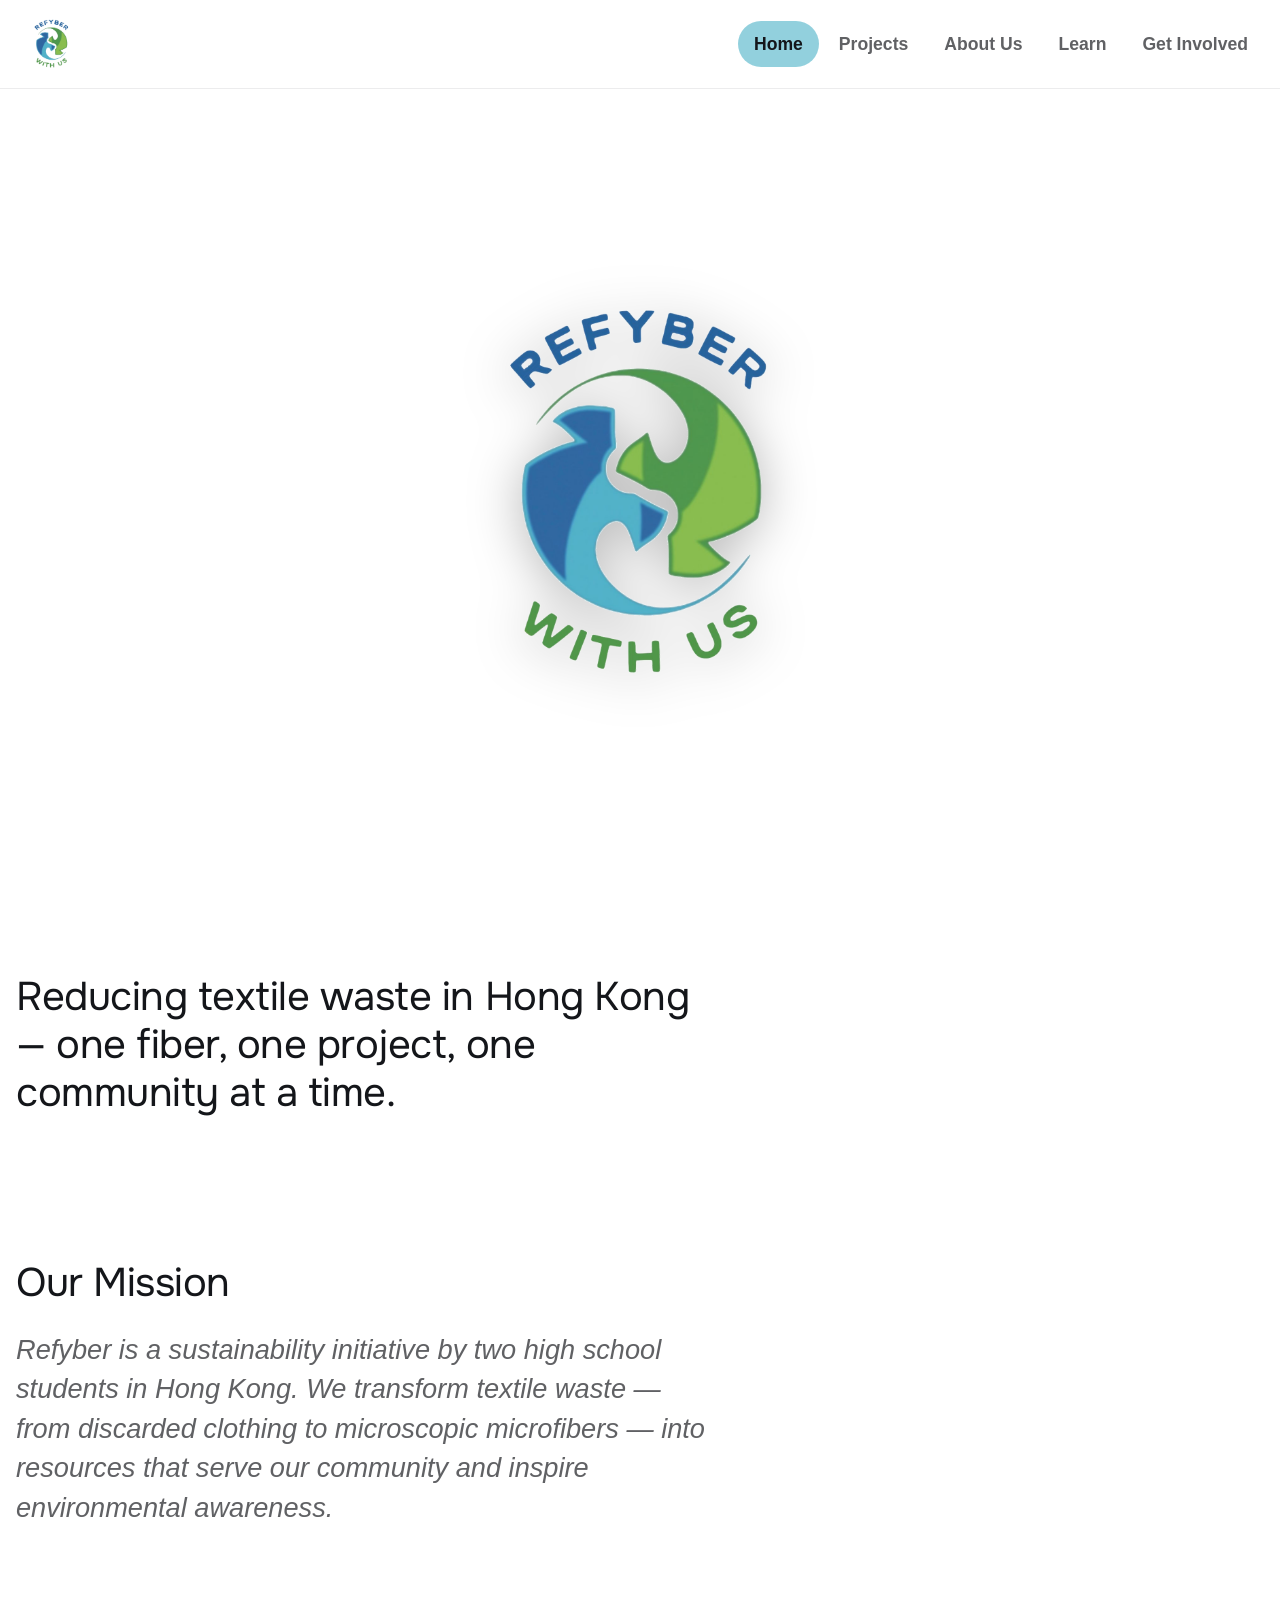
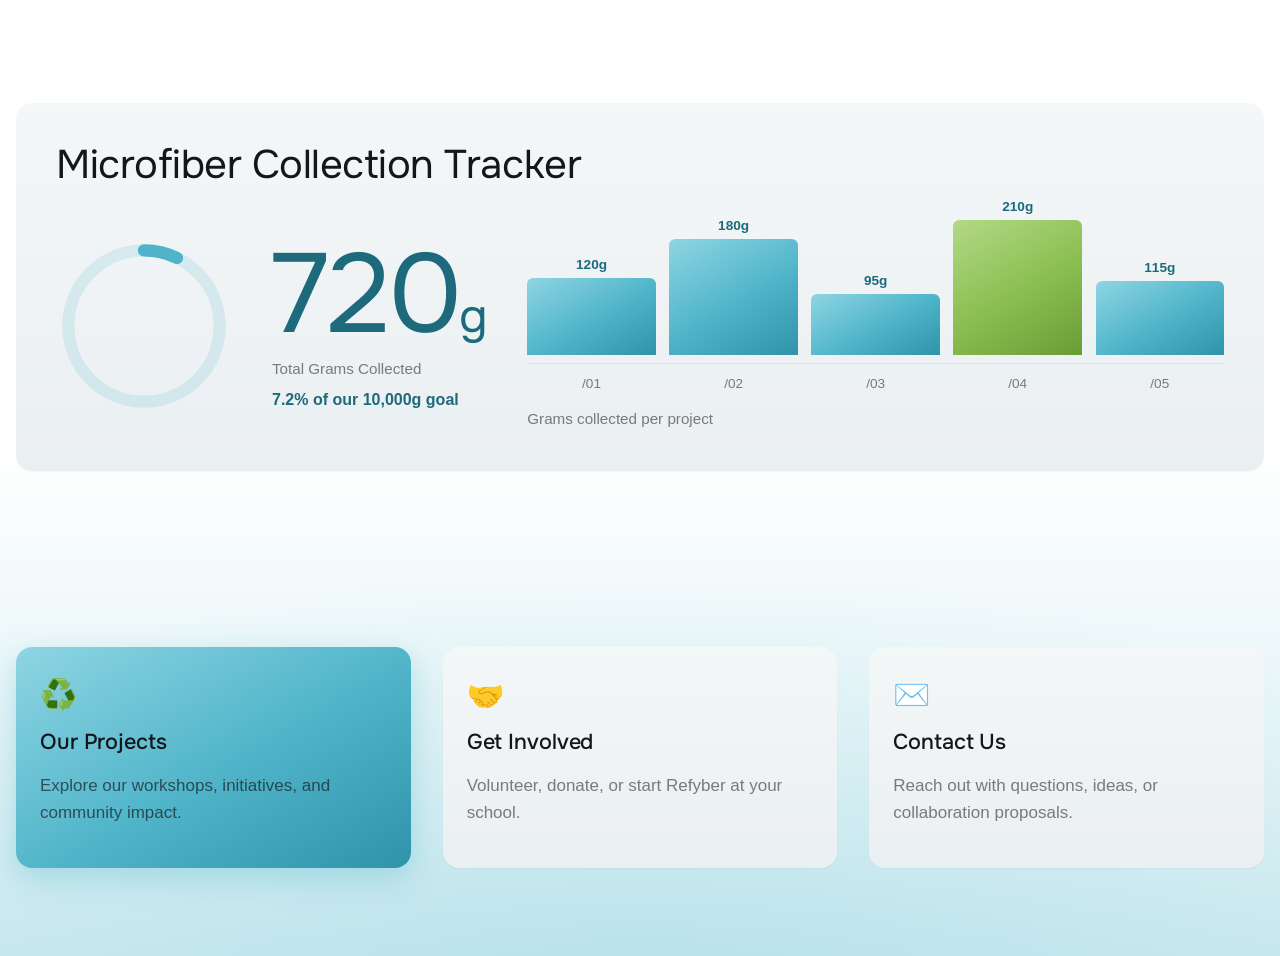
==== index.html @ d23da32f "Add files via upload" ====
<!doctype html>
<html lang="en">
  <head>
    <meta charset="utf-8" />
    <meta name="viewport" content="width=device-width, initial-scale=1" />
    <title>Refyber — One Textile at a Time</title>
    <meta name="description" content="A sustainability initiative by students in Hong Kong focused on textile waste reduction." />
    <link rel="preconnect" href="https://fonts.googleapis.com" />
    <link rel="preconnect" href="https://fonts.gstatic.com" crossorigin />
    <link href="https://fonts.googleapis.com/css2?family=Onest:wght@400;500;600;700&display=swap" rel="stylesheet" />
    <link rel="stylesheet" href="./styles.css" />
  </head>
  <body class="page-home">
    <div class="site">
      <nav class="nav" aria-label="Main navigation">
        <div class="nav-inner">
          <a href="./index.html"><img class="logo" src="./refyber-logo.png" alt="Refyber" /></a>
          <div class="nav-links">
            <a class="nav-link active" href="./index.html">Home</a>
            <a class="nav-link" href="./projects.html">Projects</a>
            <a class="nav-link" href="./about.html">About Us</a>
            <a class="nav-link" href="./learn.html">Learn</a>
            <a class="nav-link" href="./get-involved.html">Get Involved</a>
          </div>
          <button class="menu-button" type="button" aria-label="Toggle menu" aria-expanded="false">
            <svg width="24" height="24" fill="none" stroke="currentColor" viewBox="0 0 24 24"><path stroke-linecap="round" stroke-linejoin="round" stroke-width="2" d="M4 6h16M4 12h16M4 18h16" /></svg>
          </button>
        </div>
        <div class="mobile-links">
          <a class="nav-link active" href="./index.html">Home</a>
          <a class="nav-link" href="./projects.html">Projects</a>
          <a class="nav-link" href="./about.html">About Us</a>
          <a class="nav-link" href="./learn.html">Learn</a>
          <a class="nav-link" href="./get-involved.html">Get Involved</a>
        </div>
      </nav>

      <main>
        <section class="hero-liquid" aria-label="Refyber With Us">
          <video class="hero-video" muted playsinline preload="auto">
            <source src="./hero-video.mp4" type="video/mp4" />
          </video>
          <img class="hero-logo" src="./refyber-logo.png" alt="Refyber With Us" />
        </section>
        <section class="home-copy">
          <div class="container text-left">
            <p>Reducing textile waste in Hong Kong — one fiber, one project, one community at a time.</p>
          </div>
        </section>
        <section class="section">
          <div class="container text-left">
            <h2>Our Mission</h2>
            <p class="lede">Refyber is a sustainability initiative by two high school students in Hong Kong. We transform textile waste — from discarded clothing to microscopic microfibers — into resources that serve our community and inspire environmental awareness.</p>
          </div>
        </section>
        <section class="section">
          <div class="container">
            <div class="tracker panel">
              <h2>Microfiber Collection Tracker</h2>
              <div class="tracker-viz">
                <svg class="tracker-ring" viewBox="0 0 200 200" role="img" aria-label="720 grams of 10,000 gram goal collected">
                  <circle class="ring-track" cx="100" cy="100" r="86" />
                  <circle class="ring-fill" cx="100" cy="100" r="86" />
                </svg>
                <div class="tracker-figure">
                  <strong>720<span class="unit">g</span></strong>
                  <span class="muted small">Total Grams Collected</span>
                  <span class="tracker-goal">7.2% of our 10,000g goal</span>
                </div>
                <div class="tracker-chart" role="img" aria-label="Grams collected per project: 120, 180, 95, 210, 115">
                  <div class="chart-bars">
                    <span class="bar" style="--v:57%"><em>120g</em></span>
                    <span class="bar" style="--v:86%"><em>180g</em></span>
                    <span class="bar" style="--v:45%"><em>95g</em></span>
                    <span class="bar bar-alt" style="--v:100%"><em>210g</em></span>
                    <span class="bar" style="--v:55%"><em>115g</em></span>
                  </div>
                  <div class="chart-axis"><span>/01</span><span>/02</span><span>/03</span><span>/04</span><span>/05</span></div>
                  <span class="chart-caption muted small">Grams collected per project</span>
                </div>
              </div>
            </div>
          </div>
        </section>
        <section class="section">
          <div class="container grid three">
            <a class="card card-link accent-fill" href="./projects.html"><span class="card-icon">♻️</span><h3>Our Projects</h3><p class="muted">Explore our workshops, initiatives, and community impact.</p></a>
            <a class="card card-link" href="./get-involved.html"><span class="card-icon">🤝</span><h3>Get Involved</h3><p class="muted">Volunteer, donate, or start Refyber at your school.</p></a>
            <a class="card card-link" href="./get-involved.html#contact"><span class="card-icon">✉️</span><h3>Contact Us</h3><p class="muted">Reach out with questions, ideas, or collaboration proposals.</p></a>
          </div>
        </section>
      </main>
    </div>
    <script src="./site.js"></script>
  </body>
</html>
---- styles.css ----
:root {
  --font-body: Helvetica, Arial, sans-serif;
  --font-heading: "Onest", Helvetica, Arial, sans-serif;
  /* Neutral ink */
  --ink: #14161a;
  --ink-soft: rgba(20, 22, 26, 0.68);
  --ink-mute: rgba(20, 22, 26, 0.54);

  --surface: #ffffff;
  --page-1: #ffffff;
  --page-2: #f7f8f6;
  --line: rgba(20, 22, 26, 0.08);

  /* Teal accent (#4FB4C9) — used as a FILL with dark text */
  --accent: #4fb4c9;
  --accent-strong: #3aa3ba;
  --accent-soft: rgba(79, 180, 201, 0.16);
  --accent-ink: #1c6a7c; /* readable teal for text on light */
  --accent-rgb: 79, 180, 201;

  /* Secondary logo green (#89BD4F) — used sparingly, never as the main tone */
  --accent-2: #89bd4f;
  --accent-2-soft: rgba(137, 189, 79, 0.14);
  --accent-2-ink: #4c6f24;

  --graphite: #23262f;
  --graphite-2: #101216;

  /* Gradients — all extending from #4FB4C9 */
  --grad-page: linear-gradient(180deg, #ffffff 0%, #f6f9fa 100%);
  --grad-metal: linear-gradient(180deg, #f4f7f8 0%, #eaeff1 100%);
  --grad-accent: linear-gradient(150deg, #8ed5e3 0%, #4fb4c9 55%, #2f93aa 100%);
  --grad-accent-2: linear-gradient(150deg, #b3d986 0%, #89bd4f 55%, #6a9c36 100%);
  --grad-dark: linear-gradient(168deg, #16171a 0%, #0d0e10 100%);

  --shadow-sm: 0 1px 2px rgba(20, 22, 26, 0.04);
  --shadow-md: 0 14px 34px rgba(20, 22, 26, 0.1);
}

* {
  box-sizing: border-box;
}

html {
  scroll-behavior: smooth;
}

body {
  position: relative;
  margin: 0;
  min-height: 100vh;
  color: var(--ink);
  background: var(--grad-page);
  background-attachment: fixed;
  font-family: var(--font-body);
  font-size: 1.0625rem;
  font-weight: 500;
  line-height: 1.6;
  -webkit-font-smoothing: antialiased;
}

/* Soft lime glow — sits behind everything, never grabs focus */
body::before {
  content: "";
  position: fixed;
  inset: 0;
  z-index: -1;
  pointer-events: none;
  background:
    radial-gradient(56rem 40rem at 50% 120%, rgba(79, 180, 201, 0.14), transparent 64%);
}

/* One continuous lime wash behind the homepage. It spans the whole document
   (scrolls with the page): the hero stays white, the green fades in from the
   Our Mission area and deepens toward the bottom — a single unified field */
body.page-home {
  position: relative;
}

body.page-home::before {
  position: absolute;
  background:
    radial-gradient(110% 24% at 50% 102%, rgba(126, 205, 220, 0.3), transparent 72%),
    linear-gradient(180deg,
      rgba(79, 180, 201, 0) 0%,
      rgba(79, 180, 201, 0) 80%,
      rgba(79, 180, 201, 0.1) 88%,
      rgba(79, 180, 201, 0.19) 95%,
      rgba(79, 180, 201, 0.27) 100%);
}

a {
  color: inherit;
  text-decoration: none;
}

img,
svg {
  display: block;
  max-width: 100%;
}

button,
input,
textarea {
  font: inherit;
}

.site {
  min-height: 100vh;
  display: flex;
  flex-direction: column;
}

.nav {
  position: sticky;
  top: 0;
  z-index: 10;
  background: rgba(255, 255, 255, 0.72);
  border-bottom: 1px solid var(--line);
  backdrop-filter: saturate(140%) blur(12px);
}

.nav-inner,
.container,
.footer-inner {
  width: min(100% - 2rem, 80rem);
  margin: 0 auto;
}

.nav-inner {
  height: 5.5rem;
  display: flex;
  align-items: center;
  justify-content: space-between;
}

.logo {
  width: 310px;
  height: 84px;
  object-fit: contain;
  object-position: left center;
}

.nav-links {
  display: none;
  align-items: center;
  gap: 0.25rem;
}

.nav-link {
  display: block;
  padding: 0.55rem 1rem;
  border-radius: 999px;
  color: var(--ink-soft);
  font-size: 1.1rem;
  font-weight: 600;
  transition: color 160ms ease, background-color 160ms ease;
}

.nav-link:hover,
.nav-link.active {
  color: var(--ink);
  background: rgba(79, 180, 201, 0.62);
}

.menu-button {
  width: 2.5rem;
  height: 2.5rem;
  display: grid;
  place-items: center;
  border: 0;
  border-radius: 0.5rem;
  color: var(--ink-soft);
  background: transparent;
  cursor: pointer;
}

.mobile-links {
  display: none;
  padding: 0 1rem 1rem;
}

.mobile-links.open {
  display: grid;
  gap: 0.25rem;
}

main {
  flex: 1;
}

/* White hero: the logo sits centred and stays visible while the video plays */
.hero-liquid {
  position: relative;
  display: grid;
  place-items: center;
  min-height: calc(100vh - 5.5rem);
  padding: 4rem 1.5rem;
  background: var(--surface);
  overflow: hidden;
}

/* Drone video overlay — fades in on hover, covers the wordmark while playing */
.hero-video {
  position: absolute;
  inset: 0;
  width: 100%;
  height: 100%;
  object-fit: cover;
  opacity: 0;
  transition: opacity 2.5s ease;
  pointer-events: none;
  z-index: 2;
}

.hero-video.show {
  opacity: 1;
}

.hero-logo {
  position: relative;
  z-index: 3; /* above the video, so it stays visible during playback */
  width: min(72vw, 34rem);
  height: auto;
  object-fit: contain;
  filter: drop-shadow(0 6px 26px rgba(0, 0, 0, 0.28));
}

.home-copy {
  margin-top: 0;
  padding: 4.5rem 0 3.5rem;
  text-align: left;
}

/* Alignment utilities (keep constrained paragraphs flush to the chosen edge) */
.text-left {
  text-align: left;
}

.text-right {
  text-align: right;
}

.text-left > .lede,
.text-left > p {
  margin-left: 0 !important;
  margin-right: auto !important;
}

.text-right > .lede,
.text-right > p {
  margin-left: auto !important;
  margin-right: 0 !important;
}

.tracker.text-right {
  margin-left: auto;
  margin-right: 0;
}

.home-copy p,
.lede {
  width: min(100%, 44rem);
  margin: 0 auto;
  color: var(--ink-soft);
  font-family: var(--font-body);
  font-style: italic;
  font-size: clamp(1.35rem, 2.9vw, 1.7rem);
  line-height: 1.45;
  letter-spacing: 0;
}

.home-copy p {
  margin-bottom: 0;
  font-family: var(--font-heading);
  font-style: normal;
  color: var(--ink);
  font-size: clamp(1.75rem, 3.8vw, 2.5rem);
  font-weight: 400;
  letter-spacing: -0.012em;
  line-height: 1.2;
}

.page-hero {
  padding: 6rem 0 2rem;
  text-align: center;
}

/* Tighten the gap between a page hero and the first content section */
.page-hero + .section {
  padding-top: 2.5rem;
}

.eyebrow {
  display: inline-block;
  margin: 0 0 1.25rem;
  padding: 0.45rem 1.1rem;
  border-radius: 999px;
  color: var(--ink);
  background: var(--grad-accent);
  box-shadow: 0 2px 14px rgba(79, 180, 201, 0.45);
  font-size: 0.8rem;
  font-weight: 700;
  letter-spacing: 0.12em;
  text-transform: uppercase;
}

h1,
h2,
h3 {
  margin: 0;
  font-family: var(--font-heading);
  line-height: 1.1;
  letter-spacing: -0.015em;
}

h1 {
  margin-bottom: 1.25rem;
  color: var(--ink);
  font-size: clamp(3rem, 9.5vw, 6.5rem);
  font-weight: 400;
  letter-spacing: -0.02em;
  line-height: 1.02;
}

h2 {
  margin-bottom: 1.5rem;
  color: var(--ink);
  font-size: clamp(1.75rem, 3.8vw, 2.5rem);
  font-weight: 400;
  letter-spacing: -0.012em;
  line-height: 1.12;
}

h3 {
  margin-bottom: 0.75rem;
  font-size: 1.35rem;
  font-weight: 500;
  letter-spacing: -0.005em;
}

.section {
  padding: 5.5rem 0;
}

.section.narrow .container {
  width: min(100% - 2rem, 56rem);
}

.center {
  text-align: center;
}

.body-copy {
  color: var(--ink-soft);
  font-size: 1.2rem;
  line-height: 1.7;
}

.body-copy p {
  margin: 0 0 1rem;
}

.quote {
  margin: 2rem 0 0;
  padding: 1.5rem 1.75rem;
  border-left: 4px solid var(--accent-strong);
  border-radius: 0 0.75rem 0.75rem 0;
  color: var(--ink);
  background: var(--accent-soft);
  font-family: var(--font-heading);
  font-size: clamp(1.35rem, 2.6vw, 1.75rem);
  font-weight: 500;
  letter-spacing: -0.02em;
  line-height: 1.25;
  text-align: center;
}

.grid {
  display: grid;
  gap: 2rem;
}

/* Panel that takes its own row inside a multi-column grid, centered at one-column width */
.grid .full {
  grid-column: 1 / -1;
}

@media (min-width: 768px) {
  .grid .full {
    width: 100%;
    max-width: calc(50% - 0.75rem);
    margin-inline: auto;
  }
}

.grid.two,
.grid.three {
  grid-template-columns: 1fr;
}

.card,
.panel {
  padding: 1.5rem;
  border-radius: 1rem;
  background: var(--grad-metal);
  box-shadow: var(--shadow-sm);
}

.card-link {
  display: block;
  transition: transform 220ms ease, box-shadow 220ms ease, border-color 220ms ease;
}

.card-link:hover {
  transform: translateY(-0.3rem);
  box-shadow: var(--shadow-md);
}

/* Full lime highlight block (reference language) — one card per group */
.card.accent-fill,
.panel.accent-fill {
  background: var(--grad-accent);
  box-shadow: 0 10px 30px rgba(79, 180, 201, 0.35);
}

.accent-fill .muted {
  color: rgba(20, 22, 26, 0.66);
}

.card-link.accent-fill:hover {
  box-shadow: 0 16px 36px rgba(79, 180, 201, 0.48);
}

/* Secondary logo green — a small counterpoint to the teal, used on a few cards */
.card.accent-fill-alt,
.panel.accent-fill-alt,
.chip.accent-fill-alt {
  background: var(--grad-accent-2);
  box-shadow: 0 10px 30px rgba(137, 189, 79, 0.32);
}

.accent-fill-alt .muted {
  color: rgba(20, 22, 26, 0.66);
}

.accent-fill-alt .card-cta,
.accent-fill-alt .scatter-num {
  color: var(--ink);
}

.card-link.accent-fill-alt:hover {
  box-shadow: 0 16px 36px rgba(137, 189, 79, 0.45);
}

.accent-fill-alt .button.alt {
  color: var(--surface);
  background: var(--grad-dark);
  box-shadow: 0 6px 18px rgba(16, 18, 22, 0.24);
}

.accent-fill .button.alt {
  color: var(--surface);
  background: var(--grad-dark);
  box-shadow: 0 6px 18px rgba(16, 18, 22, 0.24);
}

.card-icon {
  display: block;
  margin-bottom: 0.75rem;
  font-size: 1.875rem;
}

/* Pill chips for simple lists (e.g. microplastic sources) */
.chips {
  display: flex;
  flex-wrap: wrap;
  gap: 1rem;
  justify-content: center;
  margin-top: 2.5rem;
}

.chip {
  padding: 0.85rem 1.5rem;
  border-radius: 999px;
  background: var(--grad-metal);
  box-shadow: var(--shadow-sm);
  font-size: 1.05rem;
  font-weight: 600;
}

.chip.accent-fill {
  background: var(--grad-accent);
}

/* Scattered project cards — small cards drifting across the canvas */
.scatter {
  display: grid;
  gap: 2rem;
}

.scatter .card {
  width: 100%;
}

.scatter-photo {
  display: block;
  width: 100%;
  aspect-ratio: 3 / 2;
  object-fit: cover;
  border-radius: 0.65rem;
  margin-bottom: 1rem;
}

/* Clickable project cards */
.project-card {
  cursor: pointer;
  transition: transform 220ms ease, box-shadow 220ms ease;
}

.project-card:hover,
.project-card:focus-visible {
  transform: translateY(-0.3rem);
  box-shadow: var(--shadow-md);
  outline: none;
}

.card-cta {
  display: block;
  margin-top: 1rem;
  color: var(--accent-ink);
  font-size: 0.85rem;
  font-weight: 600;
}

.accent-fill .card-cta {
  color: var(--ink);
}

.project-remove {
  display: inline-block;
  margin-top: 0.75rem;
  padding: 0;
  border: 0;
  background: transparent;
  color: var(--ink-mute);
  font-size: 0.85rem;
  cursor: pointer;
}

.project-remove:hover {
  color: var(--accent-ink);
  text-decoration: underline;
}

/* Reflection modal */
.modal {
  position: fixed;
  inset: 0;
  z-index: 50;
  display: grid;
  place-items: center;
  padding: 1.5rem;
}

.modal[hidden] {
  display: none;
}

.modal-backdrop {
  position: absolute;
  inset: 0;
  background: rgba(12, 20, 24, 0.55);
  backdrop-filter: blur(3px);
}

.modal-panel {
  position: relative;
  width: min(100%, 40rem);
  max-height: 86vh;
  overflow-y: auto;
  padding: 2.25rem;
  border-radius: 1.25rem;
  background: var(--surface);
  box-shadow: 0 30px 70px rgba(12, 20, 24, 0.3);
}

.modal-close {
  position: absolute;
  top: 1rem;
  right: 1.15rem;
  width: 2.25rem;
  height: 2.25rem;
  border: 0;
  border-radius: 999px;
  background: transparent;
  color: var(--ink-soft);
  font-size: 1.75rem;
  line-height: 1;
  cursor: pointer;
}

.modal-close:hover {
  background: var(--accent-soft);
  color: var(--ink);
}

.modal-note {
  margin: 0 0 1.5rem;
  color: var(--ink-mute);
  font-size: 0.9rem;
}

.reflections {
  display: grid;
  gap: 1rem;
  margin-bottom: 1.75rem;
}

.reflection {
  padding: 1.15rem 1.25rem;
  border-radius: 0.85rem;
  background: var(--grad-metal);
}

.reflection-head {
  display: flex;
  justify-content: space-between;
  gap: 1rem;
  margin-bottom: 0.4rem;
}

.reflection-name {
  font-weight: 600;
}

.reflection-date {
  color: var(--ink-mute);
  font-size: 0.8rem;
}

.reflection p {
  margin: 0;
  color: var(--ink-soft);
}

.reflection img,
.rf-preview {
  width: 100%;
  max-height: 16rem;
  object-fit: cover;
  border-radius: 0.65rem;
  margin-top: 0.85rem;
}

.reflections-empty {
  color: var(--ink-mute);
  font-style: italic;
}

.reflection-delete {
  align-self: start;
  border: 0;
  background: transparent;
  color: var(--ink-mute);
  font-size: 0.8rem;
  cursor: pointer;
}

.reflection-delete:hover {
  color: var(--accent-ink);
  text-decoration: underline;
}

/* Eco-paper tutorial: numbered steps on the left, video on the right */
.tutorial {
  display: grid;
  gap: 2rem;
  margin-top: 3rem;
}

@media (min-width: 900px) {
  .tutorial {
    grid-template-columns: minmax(0, 1fr) minmax(0, 1fr);
    align-items: start;
  }

  .tutorial .ecopaper-video {
    position: sticky;
    top: 7rem;
  }
}

.ecopaper-video {
  display: block;
  width: 100%;
  border-radius: 1rem;
  box-shadow: var(--shadow-md);
  cursor: pointer;
}

.scatter-num {
  display: block;
  margin-bottom: 0.75rem;
  font-family: var(--font-heading);
  font-size: 2.25rem;
  font-weight: 500;
  letter-spacing: -0.04em;
  line-height: 1;
}

/* Compact interlocking layout (like the reference): three columns, the middle
   card straddling both rows, slight vertical offsets — everything in one view */
@media (min-width: 900px) {
  .scatter {
    grid-template-columns: repeat(3, minmax(0, 1fr));
    gap: 2rem;
    align-items: start;
  }

  .scatter .s1 {
    grid-area: 1 / 1;
  }

  .scatter .s2 {
    grid-area: 1 / 3;
    margin-top: 3.5rem;
  }

  .scatter .s3 {
    grid-area: 1 / 2 / 3 / 3;
    align-self: center;
  }

  .scatter .s4 {
    grid-area: 2 / 1;
    margin-top: 1rem;
  }

  .scatter .s5 {
    grid-area: 2 / 3;
    margin-top: 4.5rem;
  }
}

/* Founder block: text shares the photo's exact width and left edge */
.founder {
  width: 100%;
  max-width: 19rem;
  margin-inline: auto;
  text-align: left;
}

.founders {
  justify-content: center;
  max-width: 44rem;
  margin-top: 3rem;
  margin-inline: auto;
}

@media (min-width: 768px) {
  .founders {
    grid-template-columns: repeat(2, 19rem);
    gap: 7rem;
    max-width: 45rem;
  }
}

.founder h3 {
  text-align: center;
}

.founder-photo {
  display: block;
  width: 100%;
  height: auto;
  aspect-ratio: 3 / 4;
  object-fit: cover;
  border-radius: 1rem;
  margin: 0 0 1.25rem;
}

.muted {
  color: var(--ink-mute);
}

.small {
  font-size: 0.95rem;
}

.tracker {
  width: 100%;
  padding: 2.5rem;
  margin: 0 auto;
}

/* Tracker: a single figure visualised as a progress ring */
.tracker-viz {
  display: flex;
  flex-wrap: wrap;
  align-items: center;
  gap: 2.5rem;
  margin-top: 2rem;
}

.tracker-ring {
  flex: none;
  width: 11rem;
  height: 11rem;
  transform: rotate(-90deg);
}

.ring-track,
.ring-fill {
  fill: none;
  stroke-width: 14;
  stroke-linecap: round;
}

.ring-track {
  stroke: rgba(79, 180, 201, 0.16);
}

.ring-fill {
  stroke: var(--accent);
  /* r=86 → circumference ≈ 540.4; 7.2% of goal filled */
  stroke-dasharray: 540.4;
  stroke-dashoffset: 501.5;
}

.tracker-figure {
  display: flex;
  flex-direction: column;
  gap: 0.35rem;
}

.tracker-figure strong {
  font-family: var(--font-heading);
  font-size: clamp(4rem, 11vw, 7rem);
  font-weight: 400;
  line-height: 1;
  letter-spacing: -0.02em;
  color: var(--accent-ink);
}

.tracker-figure .unit {
  font-size: 0.42em;
  letter-spacing: 0;
}

.tracker-goal {
  color: var(--accent-ink);
  font-size: 1rem;
  font-weight: 600;
}

/* Animated per-project bar chart, filling the empty right side of the tracker */
.tracker-chart {
  flex: 1 1 18rem;
  min-width: 15rem;
  display: flex;
  flex-direction: column;
  gap: 0.6rem;
}

.chart-bars {
  display: grid;
  grid-template-columns: repeat(5, minmax(0, 1fr));
  align-items: end;
  gap: 0.85rem;
  height: 9rem;
  padding-bottom: 0.5rem;
  border-bottom: 1px solid var(--line);
}

.chart-bars .bar {
  position: relative;
  display: block;
  height: var(--v);
  border-radius: 0.4rem 0.4rem 0 0;
  background: var(--grad-accent);
  transform-origin: bottom;
  animation: barGrow 900ms cubic-bezier(0.22, 1, 0.36, 1) backwards,
    barBreathe 4.5s ease-in-out infinite;
}

.chart-bars .bar:nth-child(1) { animation-delay: 0ms, 0ms; }
.chart-bars .bar:nth-child(2) { animation-delay: 110ms, 300ms; }
.chart-bars .bar:nth-child(3) { animation-delay: 220ms, 600ms; }
.chart-bars .bar:nth-child(4) { animation-delay: 330ms, 900ms; }
.chart-bars .bar:nth-child(5) { animation-delay: 440ms, 1200ms; }

/* Peak bar picks up the logo's green as a small highlight */
.chart-bars .bar-alt {
  background: var(--grad-accent-2);
}

.chart-bars .bar-alt em {
  color: var(--accent-2-ink);
}

.chart-bars .bar em {
  position: absolute;
  top: -1.5rem;
  left: 50%;
  transform: translateX(-50%);
  color: var(--accent-ink);
  font-size: 0.85rem;
  font-style: normal;
  font-weight: 700;
  white-space: nowrap;
}

@keyframes barGrow {
  from {
    transform: scaleY(0);
    opacity: 0;
  }
  to {
    transform: scaleY(1);
    opacity: 1;
  }
}

@keyframes barBreathe {
  0%,
  100% {
    transform: scaleY(1);
  }
  50% {
    transform: scaleY(0.94);
  }
}

.chart-axis {
  display: grid;
  grid-template-columns: repeat(5, minmax(0, 1fr));
  gap: 0.85rem;
  color: var(--ink-mute);
  font-size: 0.85rem;
  text-align: center;
}

.chart-caption {
  margin-top: 0.15rem;
}

@media (prefers-reduced-motion: reduce) {
  .chart-bars .bar {
    animation: none;
  }
}

.stats {
  display: grid;
  gap: 1.5rem;
  margin-bottom: 1.5rem;
}

.stat {
  display: flex;
  flex-direction: column;
  gap: 0.35rem;
  text-align: center;
}

.stat strong {
  display: block;
  font-family: var(--font-heading);
  font-size: clamp(2.5rem, 4.5vw, 3rem);
  letter-spacing: -0.04em;
  line-height: 1;
  color: var(--ink);
}

.stat:nth-child(2) strong {
  color: var(--accent-ink);
}

.progress-labels {
  display: flex;
  justify-content: space-between;
  margin-bottom: 0.35rem;
  color: var(--ink-mute);
  font-size: 0.75rem;
}

.progress {
  height: 0.75rem;
  overflow: hidden;
  border-radius: 999px;
  background: rgba(20, 22, 26, 0.08);
}

.progress-bar {
  width: 0;
  height: 100%;
  border-radius: 999px;
  background: var(--grad-accent);
}

.steps {
  display: grid;
  gap: 0.85rem;
  counter-reset: steps;
}

.step {
  display: grid;
  grid-template-columns: auto 1fr;
  gap: 1rem;
  align-items: center;
  padding: 1rem 1.25rem;
  border-radius: 0.85rem;
  background: var(--surface);
  box-shadow: var(--shadow-sm);
}

.step p {
  margin: 0;
}

.step::before {
  counter-increment: steps;
  content: counter(steps);
  width: 2rem;
  height: 2rem;
  display: grid;
  place-items: center;
  border-radius: 999px;
  color: var(--ink);
  background: var(--grad-accent);
  box-shadow: 0 2px 10px rgba(79, 180, 201, 0.45);
  font-family: var(--font-heading);
  font-weight: 600;
}

.dark-band {
  position: relative;
  padding: 4rem 0;
  color: var(--surface);
  background: var(--grad-dark);
  overflow: hidden;
}

.dark-band::before {
  content: "";
  position: absolute;
  inset: 0;
  pointer-events: none;
  background:
    radial-gradient(34rem 24rem at 88% 112%, rgba(79, 180, 201, 0.16), transparent 62%);
}

.dark-band > * {
  position: relative;
}

.dark-band h2,
.dark-band h3 {
  color: var(--surface);
}

.numbers {
  display: grid;
  gap: 1.5rem;
  text-align: center;
}

.number strong {
  display: block;
  font-family: var(--font-heading);
  font-size: clamp(3.25rem, 9vw, 4.75rem);
  line-height: 0.95;
  letter-spacing: -0.045em;
  color: var(--accent);
}

.number span {
  display: block;
  color: rgba(255, 255, 255, 0.78);
  font-size: 0.875rem;
  line-height: 1.6;
}

.button {
  display: inline-block;
  padding: 0.8rem 2rem;
  border: 0;
  border-radius: 0.65rem;
  color: var(--surface);
  background: var(--grad-dark);
  font-size: 1.05rem;
  font-weight: 600;
  letter-spacing: 0.02em;
  cursor: pointer;
  box-shadow: 0 6px 18px rgba(16, 18, 22, 0.2);
  transition: transform 160ms ease, box-shadow 160ms ease, filter 160ms ease;
}

.button.alt {
  color: var(--ink);
  background: var(--grad-accent);
  box-shadow: 0 6px 18px rgba(79, 180, 201, 0.35);
}

.button:hover {
  transform: translateY(-1px);
  filter: brightness(1.04);
  box-shadow: 0 10px 24px rgba(16, 18, 22, 0.26);
}

.form {
  display: grid;
  gap: 1rem;
}

.field {
  display: grid;
  gap: 0.25rem;
}

.field label {
  font-size: 0.95rem;
  font-weight: 700;
}

.field input,
.field textarea {
  width: 100%;
  padding: 0.7rem 1rem;
  border: 1px solid var(--line);
  border-radius: 0.6rem;
  color: var(--ink);
  background: rgba(255, 255, 255, 0.7);
  transition: border-color 160ms ease, box-shadow 160ms ease;
}

.field input:focus,
.field textarea:focus {
  outline: none;
  border-color: var(--accent-strong);
  box-shadow: 0 0 0 3px var(--accent-soft);
}

.field textarea {
  resize: vertical;
}

.form-note {
  display: none;
  margin: 0;
  color: var(--accent-ink);
  font-size: 0.875rem;
  font-weight: 600;
}

.form-note.show {
  display: block;
}

.footer {
  color: var(--ink);
  background: var(--surface);
  border-top: 1px solid var(--line);
}

.footer-inner {
  padding: 3rem 0;
}

.footer-grid {
  display: grid;
  gap: 2rem;
}

.footer h3 {
  margin-bottom: 0.75rem;
  font-size: 1.5rem;
  color: var(--ink);
}

.footer h4 {
  margin: 0 0 0.75rem;
  font-weight: 700;
  color: var(--ink);
}

.footer p,
.footer a,
.footer-bottom {
  color: var(--ink-mute);
  font-size: 0.875rem;
}

.footer p {
  margin: 0;
  line-height: 1.625;
}

.footer ul {
  display: grid;
  gap: 0.5rem;
  margin: 0;
  padding: 0;
  list-style: none;
}

.footer a:hover {
  color: var(--accent-ink);
}

.social {
  display: flex;
  gap: 1rem;
  margin-top: 1rem;
}

.footer-bottom {
  margin-top: 2rem;
  padding-top: 2rem;
  border-top: 1px solid var(--line);
  text-align: center;
}

@media (min-width: 640px) {
  .stats,
  .numbers {
    grid-template-columns: repeat(3, minmax(0, 1fr));
  }

  .tracker .stats {
    grid-template-columns: repeat(2, minmax(0, 1fr));
  }
}

@media (min-width: 768px) {
  .nav-links {
    display: flex;
  }

  .menu-button,
  .mobile-links {
    display: none !important;
  }

  .grid.two {
    grid-template-columns: repeat(2, minmax(0, 1fr));
  }

  .grid.three,
  .footer-grid {
    grid-template-columns: repeat(3, minmax(0, 1fr));
  }
}
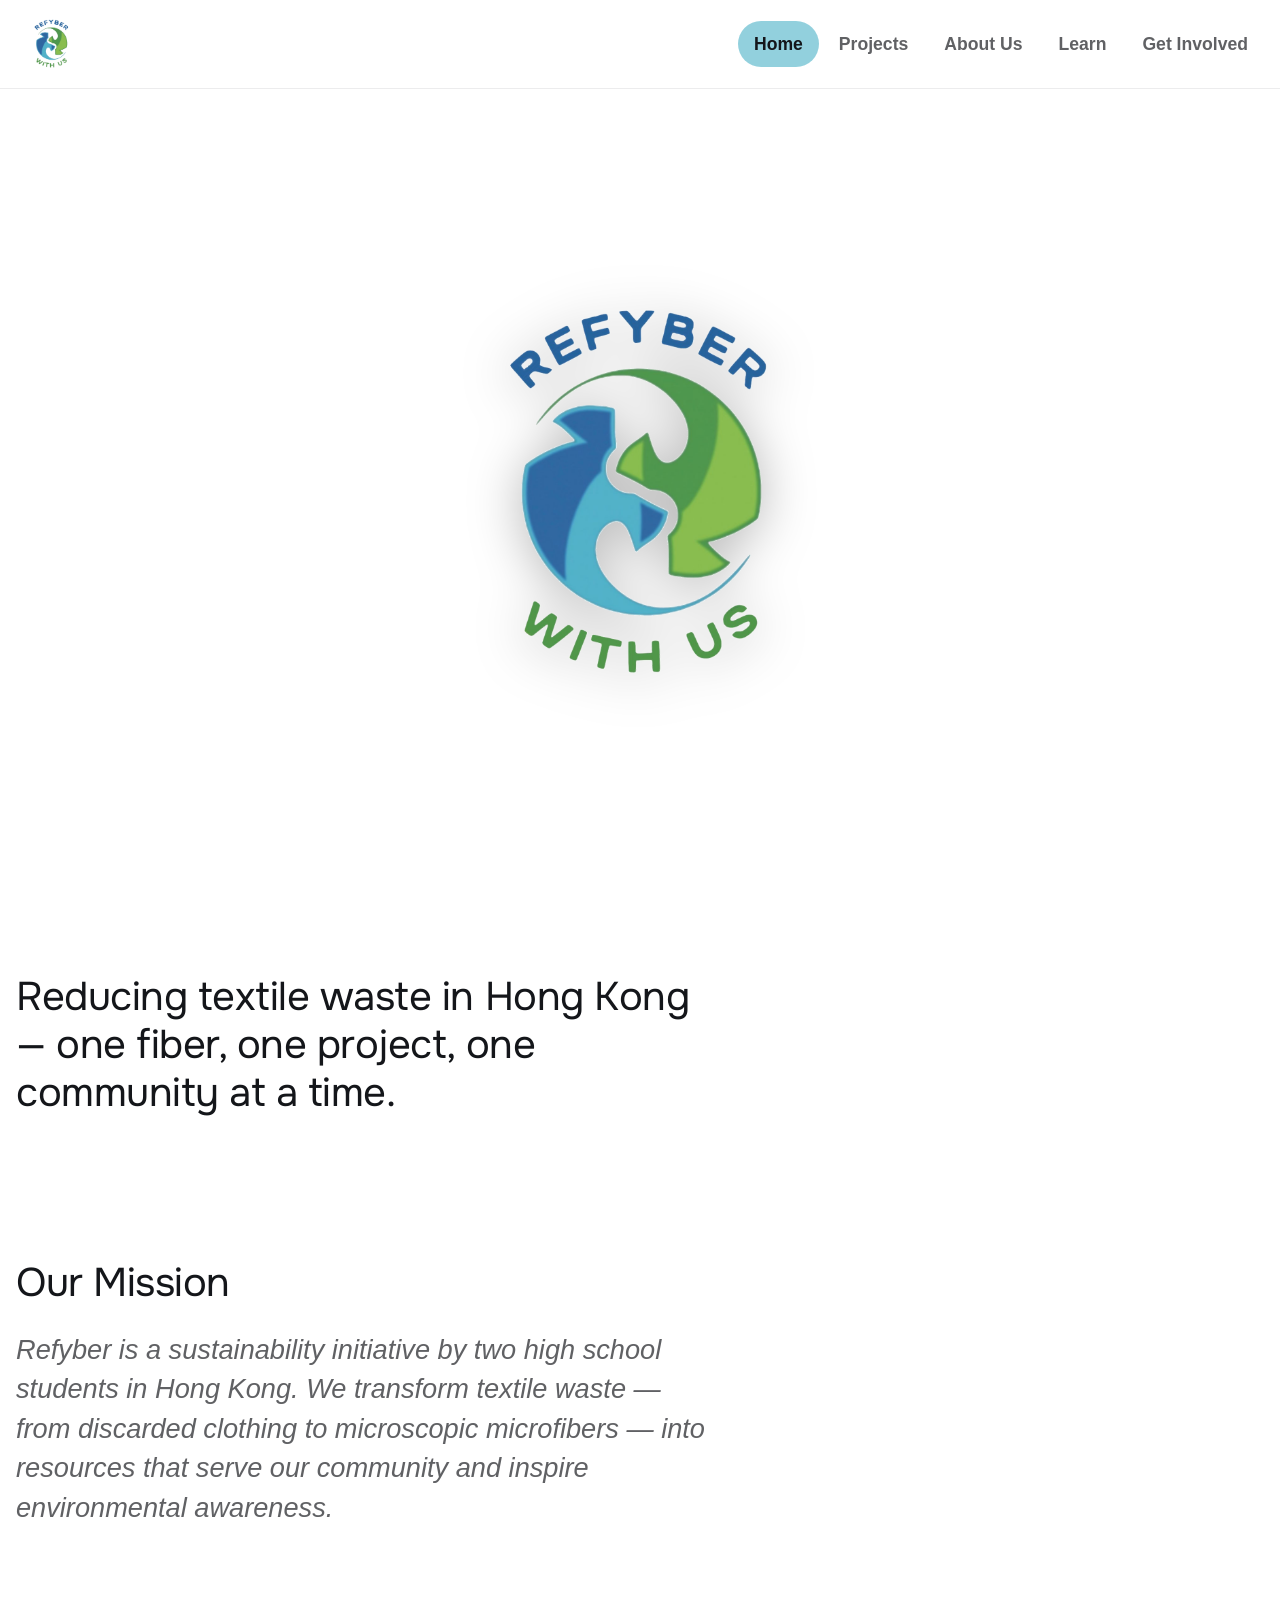
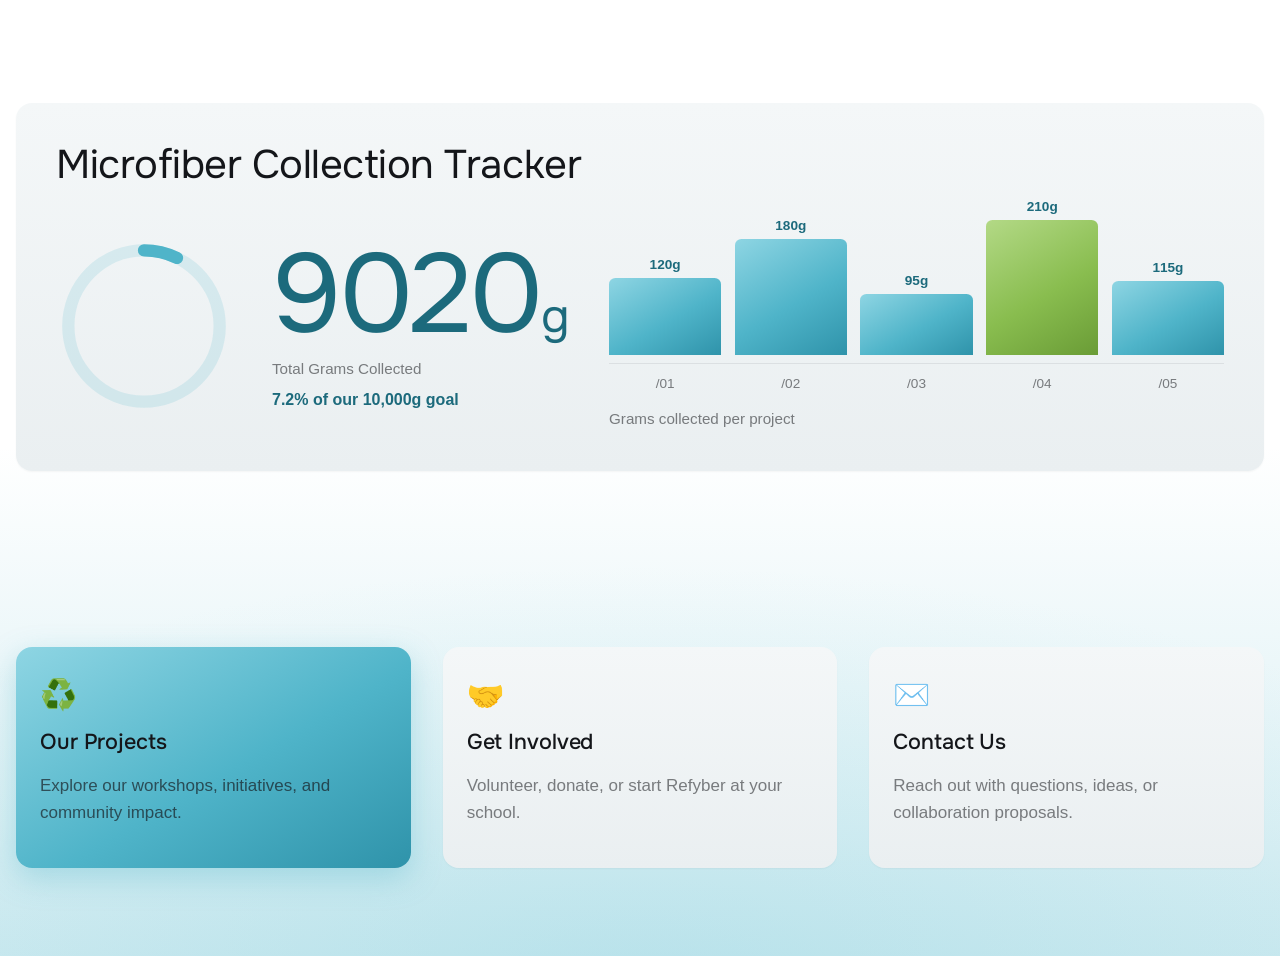
==== commit 1193b94c: "Update collected grams in tracker visualization" ====
--- a/index.html
+++ b/index.html
@@ -58,12 +58,12 @@
             <div class="tracker panel">
               <h2>Microfiber Collection Tracker</h2>
               <div class="tracker-viz">
-                <svg class="tracker-ring" viewBox="0 0 200 200" role="img" aria-label="720 grams of 10,000 gram goal collected">
+                <svg class="tracker-ring" viewBox="0 0 200 200" role="img" aria-label="9020 grams of 10,000 gram goal collected">
                   <circle class="ring-track" cx="100" cy="100" r="86" />
                   <circle class="ring-fill" cx="100" cy="100" r="86" />
                 </svg>
                 <div class="tracker-figure">
-                  <strong>720<span class="unit">g</span></strong>
+                  <strong>9020<span class="unit">g</span></strong>
                   <span class="muted small">Total Grams Collected</span>
                   <span class="tracker-goal">7.2% of our 10,000g goal</span>
                 </div>
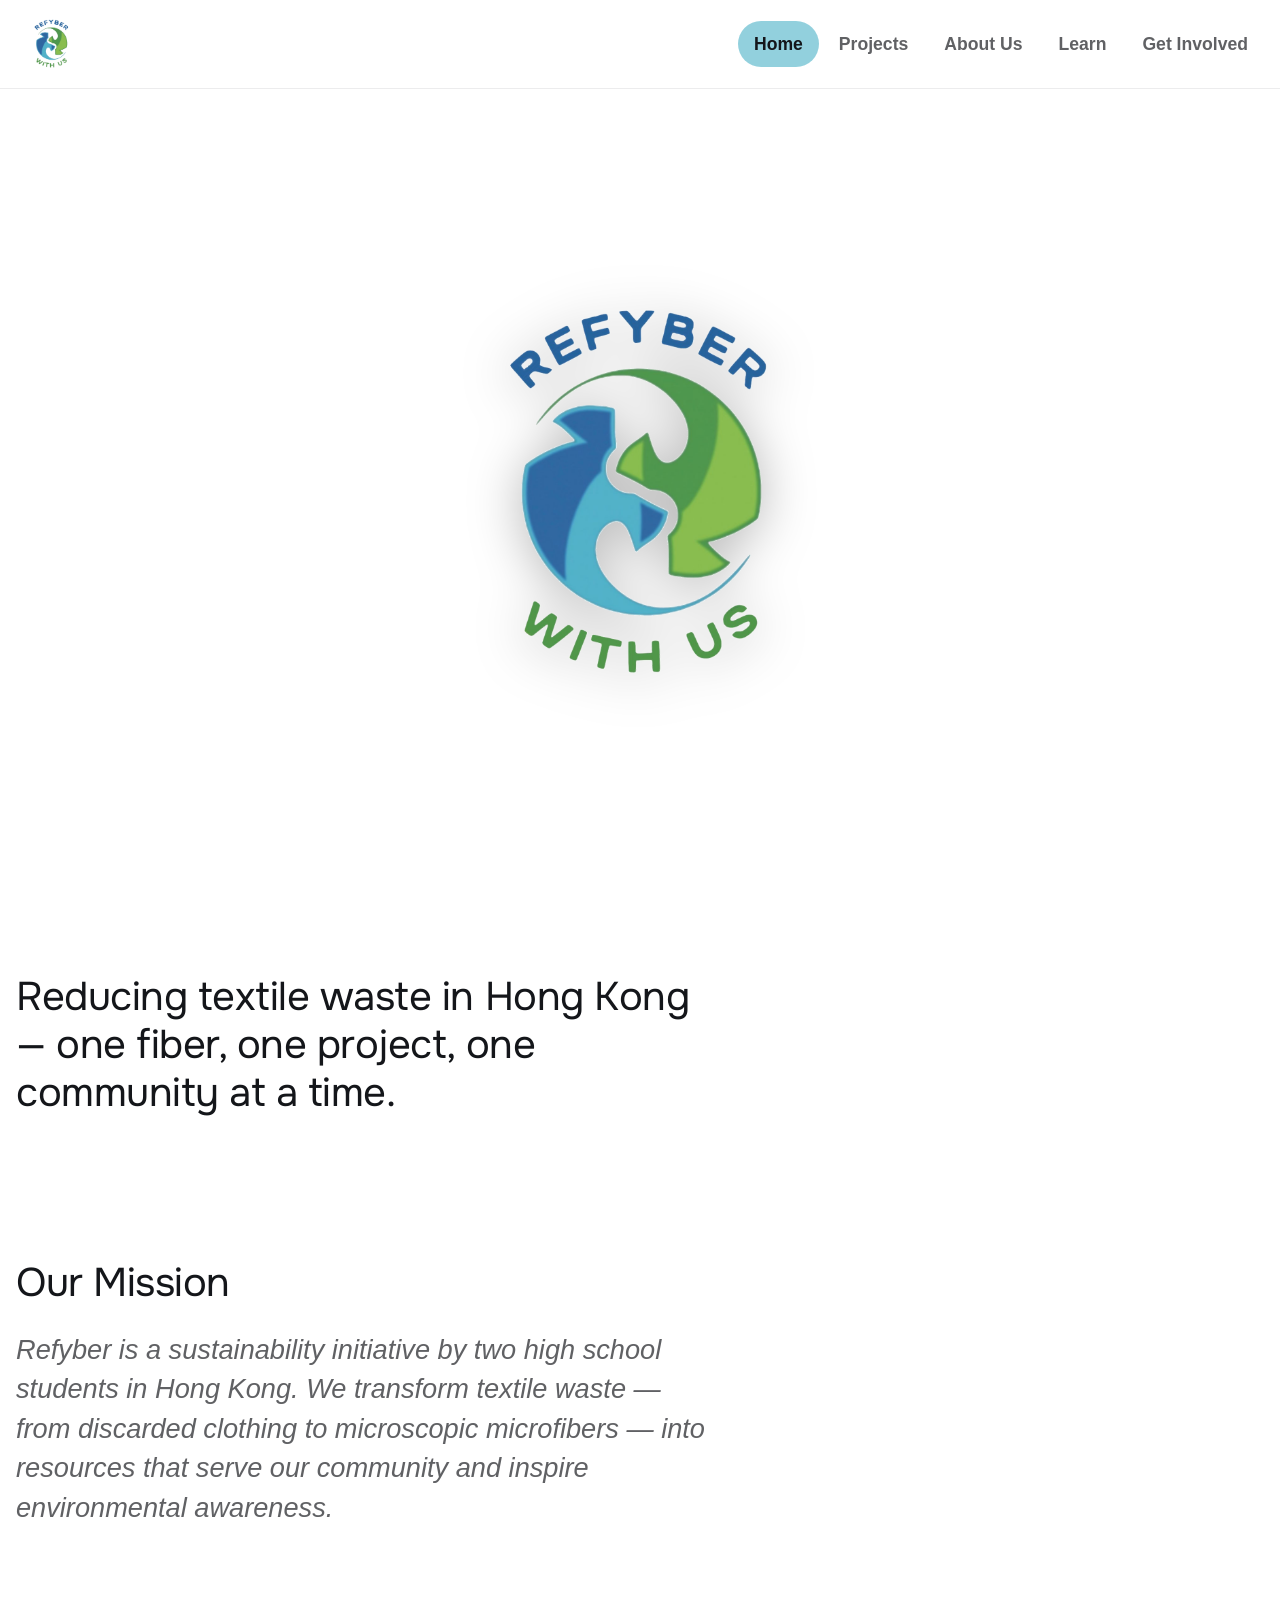
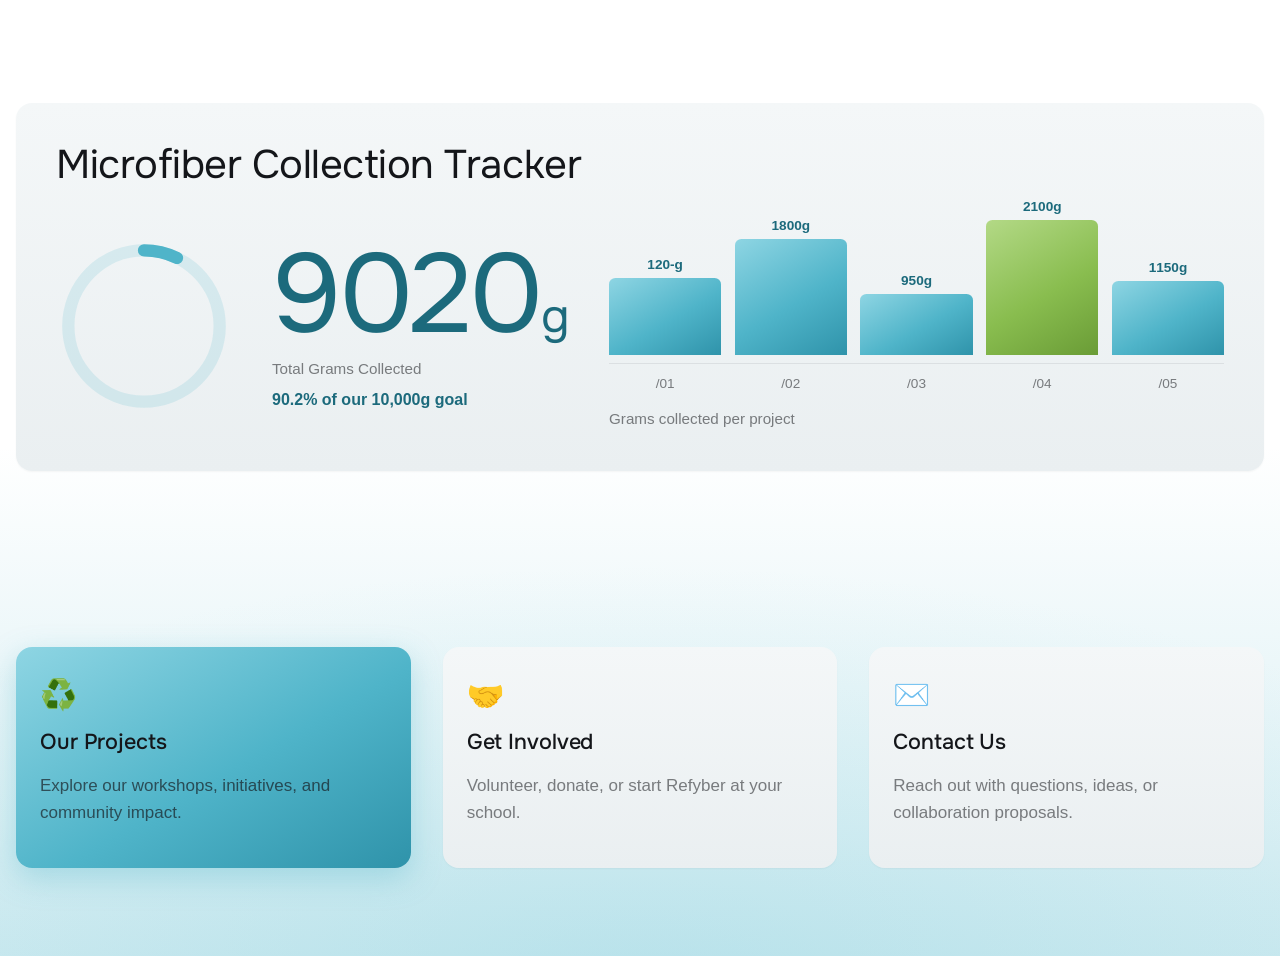
==== commit 8541e6ba: "Update index.html" ====
--- a/index.html
+++ b/index.html
@@ -65,15 +65,15 @@
                 <div class="tracker-figure">
                   <strong>9020<span class="unit">g</span></strong>
                   <span class="muted small">Total Grams Collected</span>
-                  <span class="tracker-goal">7.2% of our 10,000g goal</span>
+                  <span class="tracker-goal">90.2% of our 10,000g goal</span>
                 </div>
                 <div class="tracker-chart" role="img" aria-label="Grams collected per project: 120, 180, 95, 210, 115">
                   <div class="chart-bars">
-                    <span class="bar" style="--v:57%"><em>120g</em></span>
-                    <span class="bar" style="--v:86%"><em>180g</em></span>
-                    <span class="bar" style="--v:45%"><em>95g</em></span>
-                    <span class="bar bar-alt" style="--v:100%"><em>210g</em></span>
-                    <span class="bar" style="--v:55%"><em>115g</em></span>
+                    <span class="bar" style="--v:57%"><em>120-g</em></span>
+                    <span class="bar" style="--v:86%"><em>1800g</em></span>
+                    <span class="bar" style="--v:45%"><em>950g</em></span>
+                    <span class="bar bar-alt" style="--v:100%"><em>2100g</em></span>
+                    <span class="bar" style="--v:55%"><em>1150g</em></span>
                   </div>
                   <div class="chart-axis"><span>/01</span><span>/02</span><span>/03</span><span>/04</span><span>/05</span></div>
                   <span class="chart-caption muted small">Grams collected per project</span>
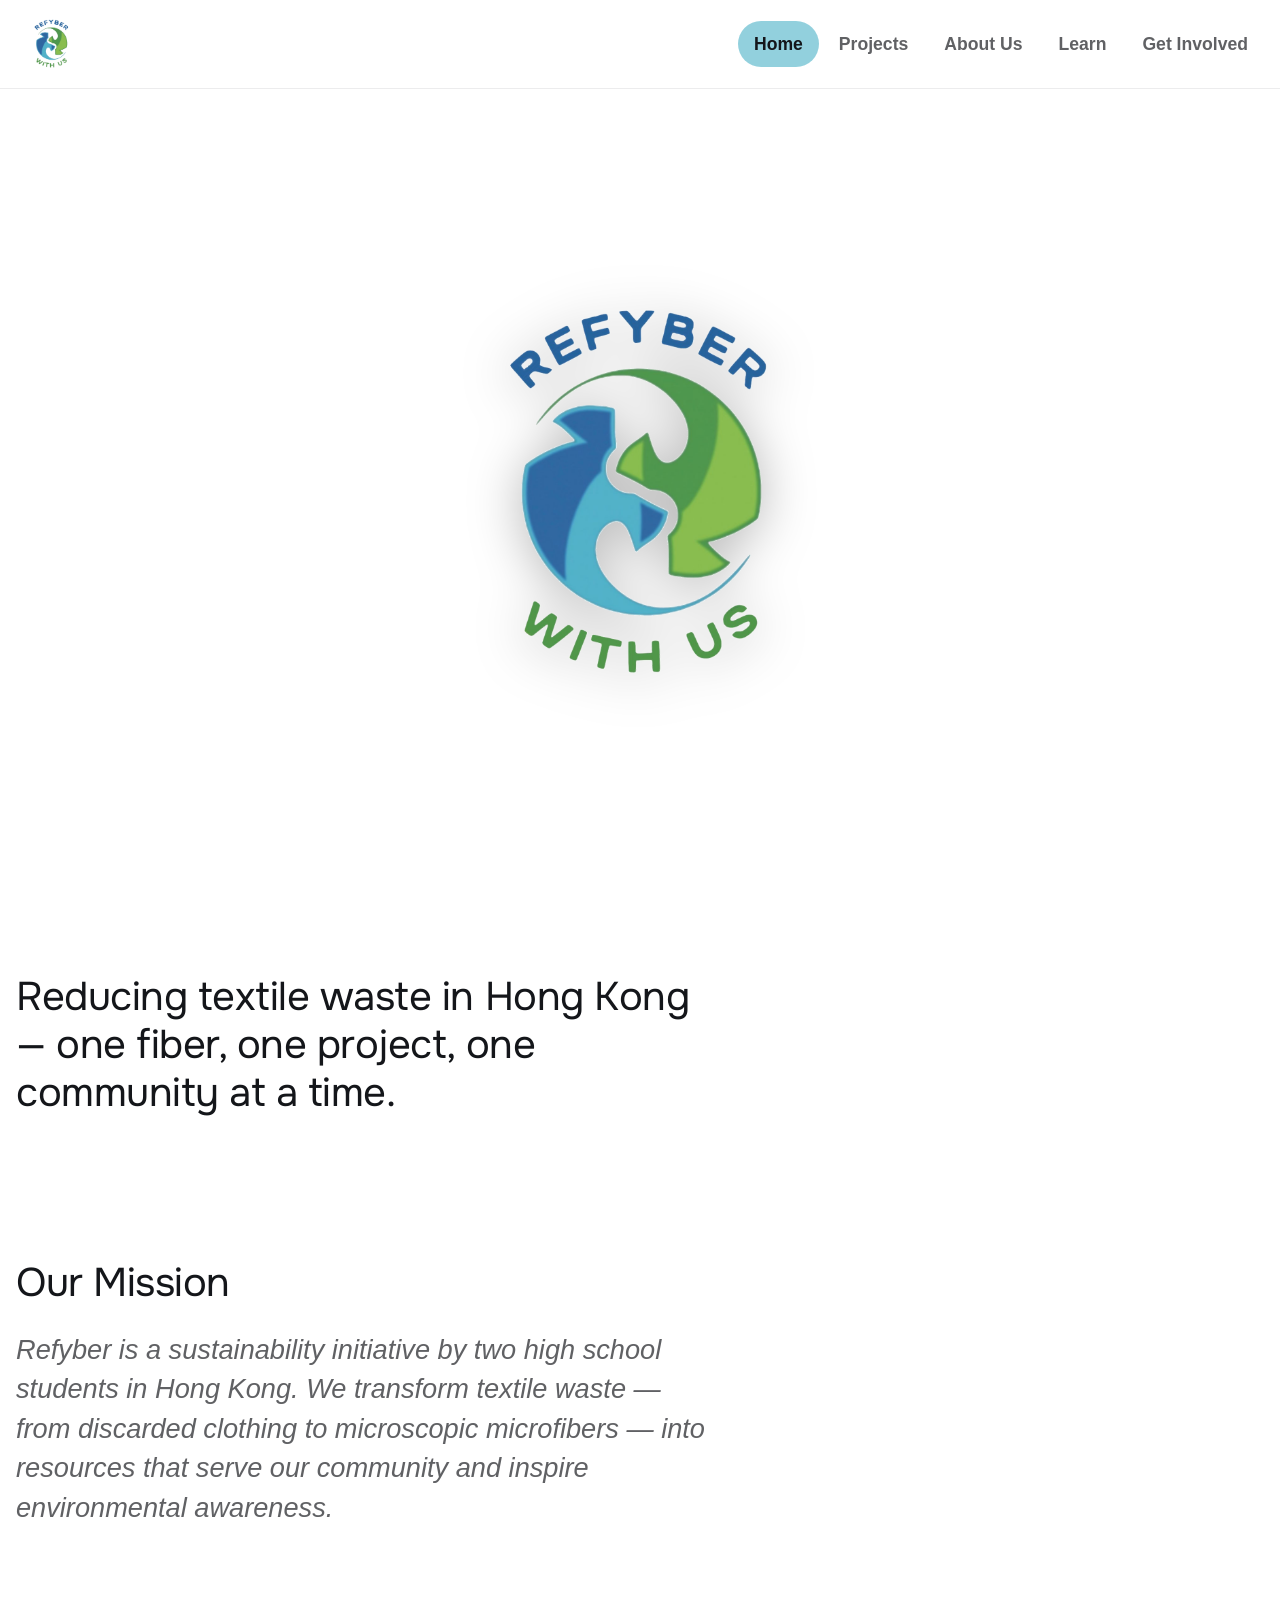
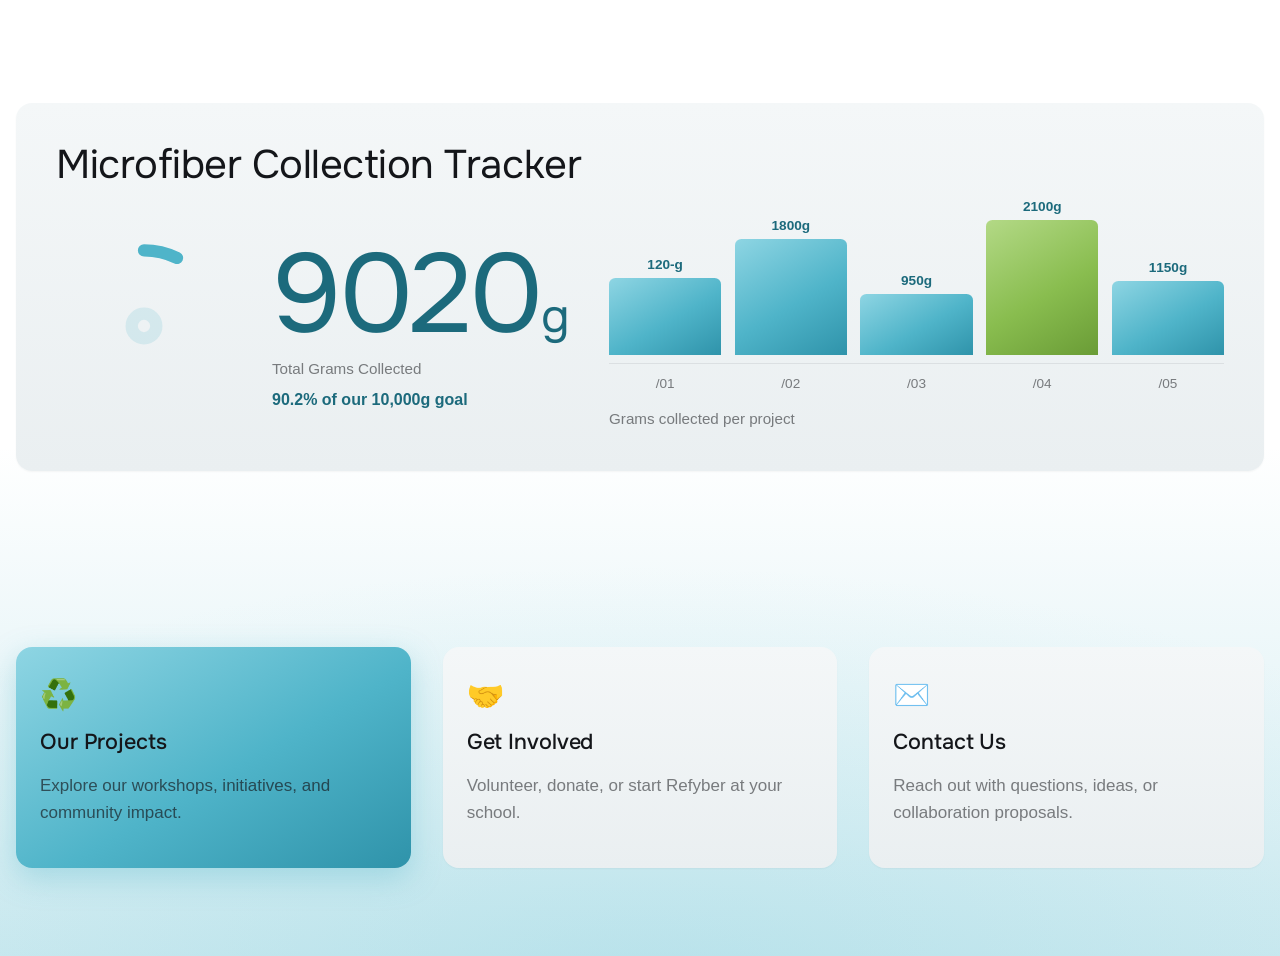
==== commit f3218551: "Update index.html" ====
--- a/index.html
+++ b/index.html
@@ -59,7 +59,7 @@
               <h2>Microfiber Collection Tracker</h2>
               <div class="tracker-viz">
                 <svg class="tracker-ring" viewBox="0 0 200 200" role="img" aria-label="9020 grams of 10,000 gram goal collected">
-                  <circle class="ring-track" cx="100" cy="100" r="86" />
+                  <circle class="ring-track" cx="100" cy="100" r="14" />
                   <circle class="ring-fill" cx="100" cy="100" r="86" />
                 </svg>
                 <div class="tracker-figure">
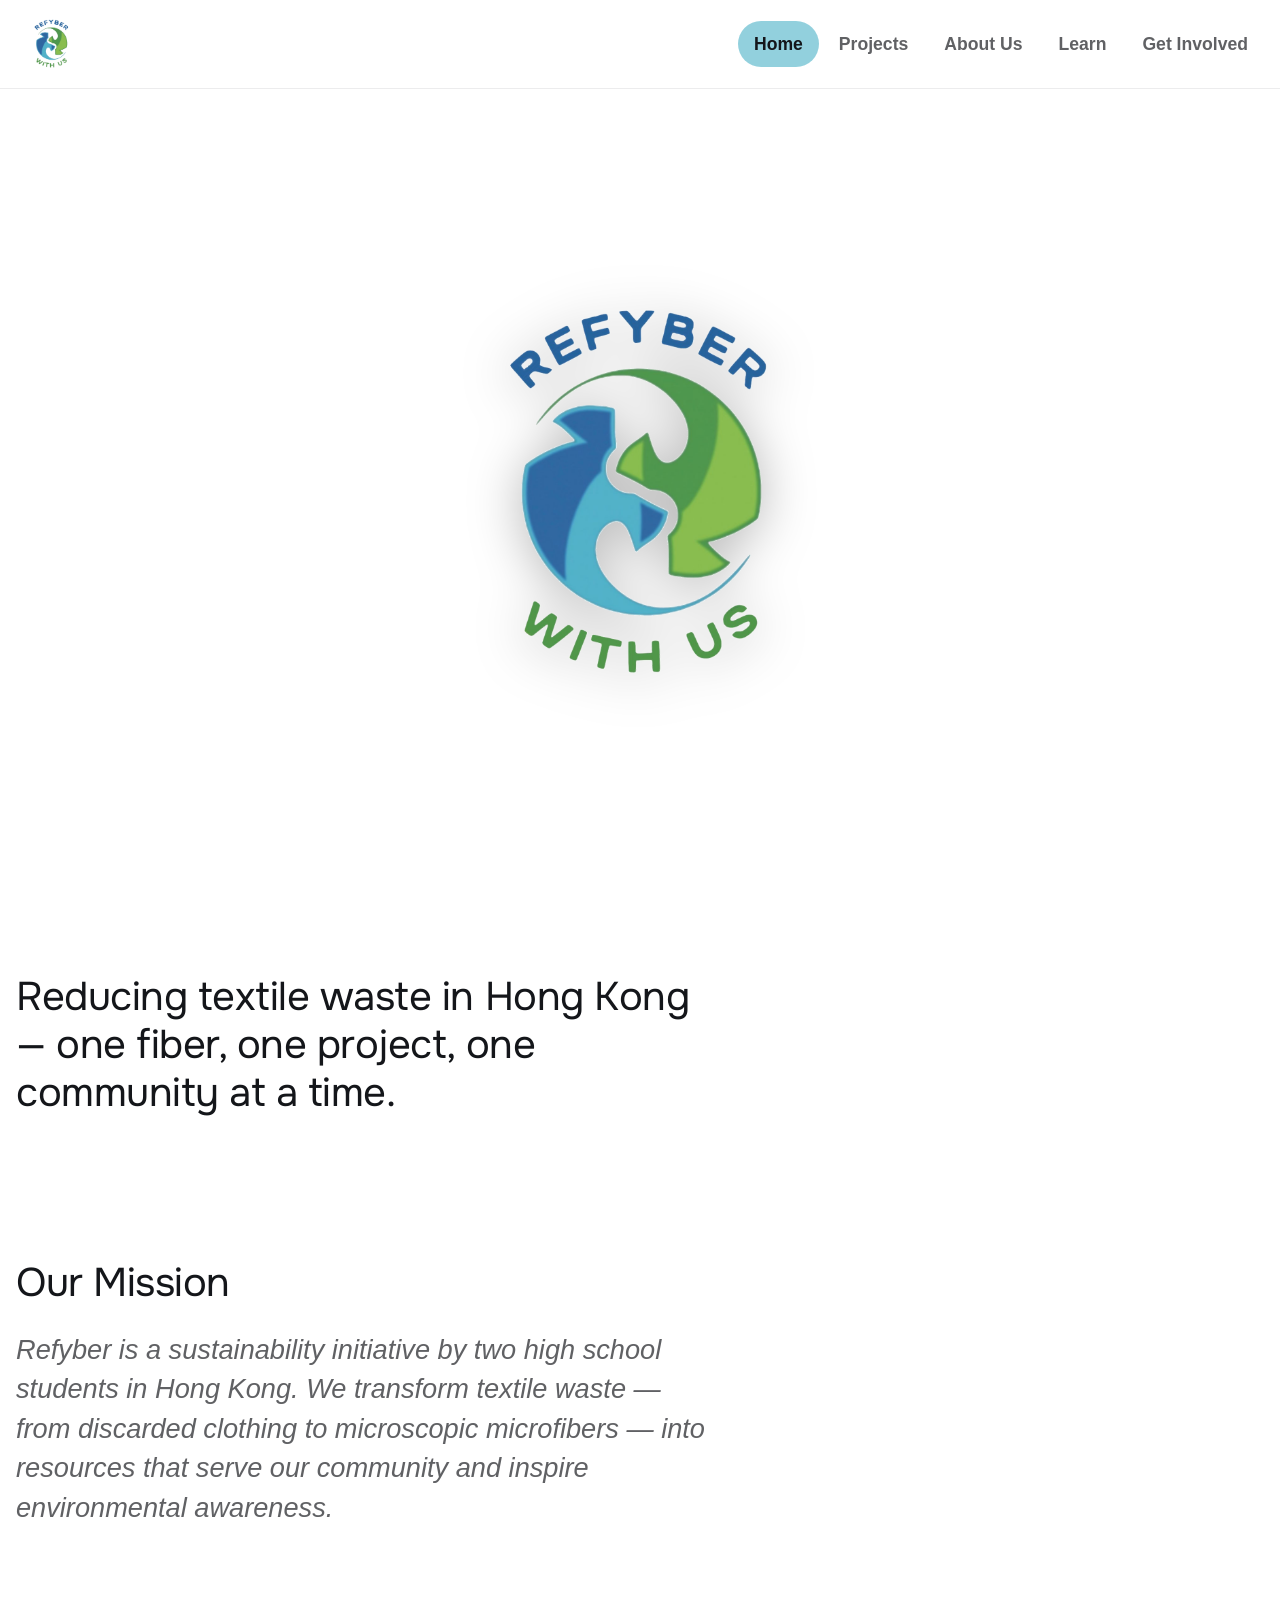
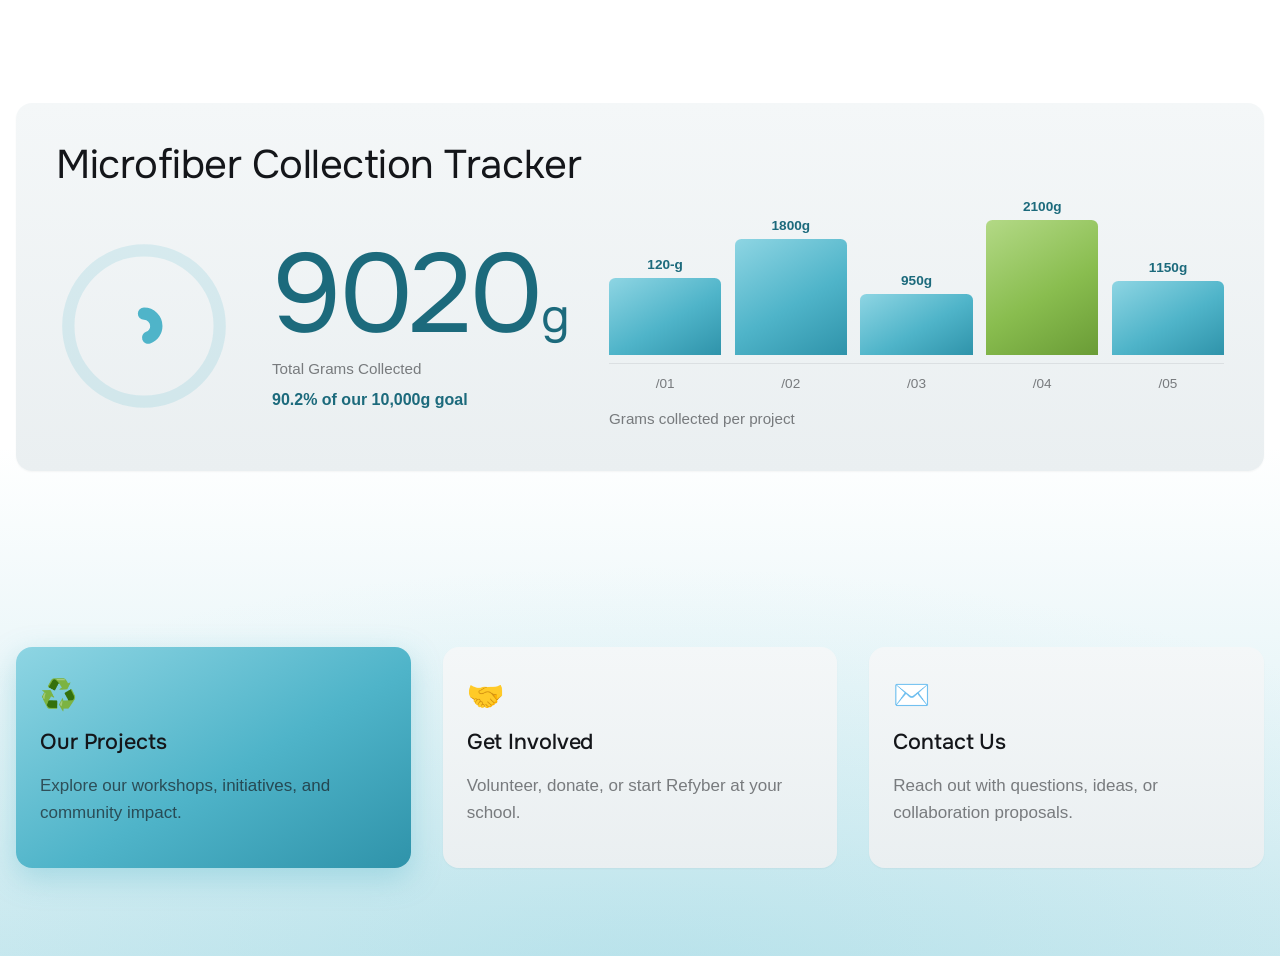
==== commit 98858cf7: "Update index.html" ====
--- a/index.html
+++ b/index.html
@@ -59,8 +59,8 @@
               <h2>Microfiber Collection Tracker</h2>
               <div class="tracker-viz">
                 <svg class="tracker-ring" viewBox="0 0 200 200" role="img" aria-label="9020 grams of 10,000 gram goal collected">
-                  <circle class="ring-track" cx="100" cy="100" r="14" />
-                  <circle class="ring-fill" cx="100" cy="100" r="86" />
+                  <circle class="ring-track" cx="100" cy="100" r="86" />
+                  <circle class="ring-fill" cx="100" cy="100" r="14" />
                 </svg>
                 <div class="tracker-figure">
                   <strong>9020<span class="unit">g</span></strong>
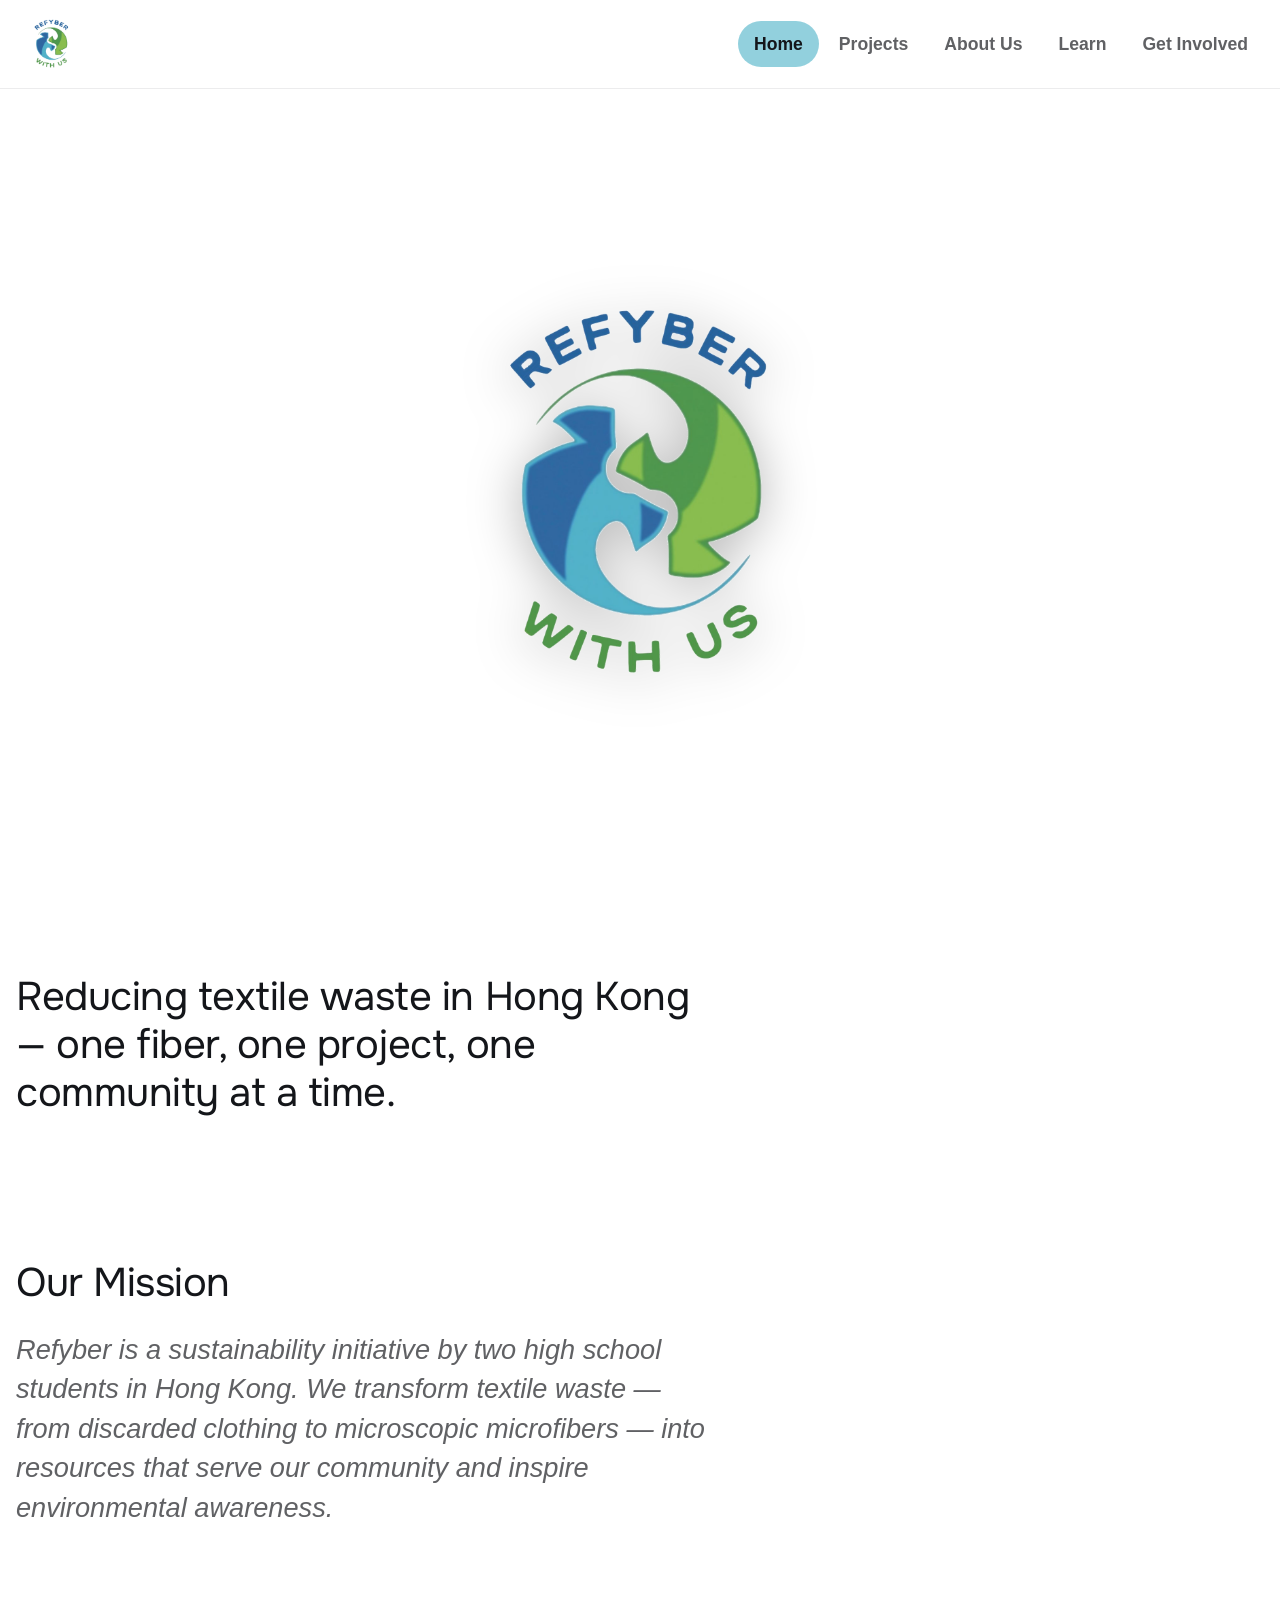
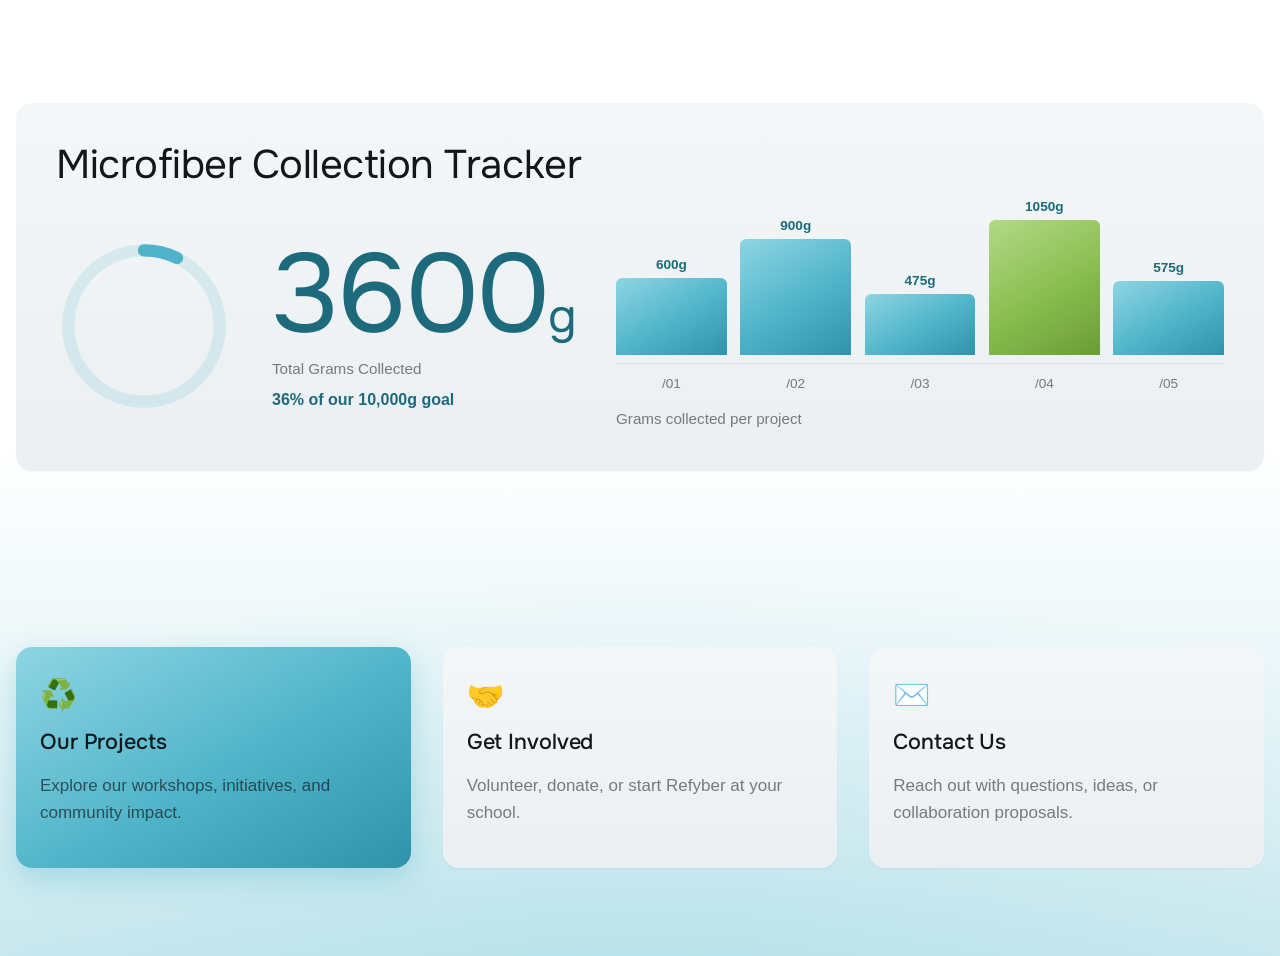
==== commit 6b77c85d: "1" ====
--- a/index.html
+++ b/index.html
@@ -58,22 +58,22 @@
             <div class="tracker panel">
               <h2>Microfiber Collection Tracker</h2>
               <div class="tracker-viz">
-                <svg class="tracker-ring" viewBox="0 0 200 200" role="img" aria-label="9020 grams of 10,000 gram goal collected">
+                <svg class="tracker-ring" viewBox="0 0 200 200" role="img" aria-label="3,600 grams of 10,000 gram goal collected">
                   <circle class="ring-track" cx="100" cy="100" r="86" />
-                  <circle class="ring-fill" cx="100" cy="100" r="14" />
+                  <circle class="ring-fill" cx="100" cy="100" r="86" />
                 </svg>
                 <div class="tracker-figure">
-                  <strong>9020<span class="unit">g</span></strong>
+                  <strong>3600<span class="unit">g</span></strong>
                   <span class="muted small">Total Grams Collected</span>
-                  <span class="tracker-goal">90.2% of our 10,000g goal</span>
+                  <span class="tracker-goal">36% of our 10,000g goal</span>
                 </div>
-                <div class="tracker-chart" role="img" aria-label="Grams collected per project: 120, 180, 95, 210, 115">
+                <div class="tracker-chart" role="img" aria-label="Grams collected per project: 600, 900, 475, 1,050, 575">
                   <div class="chart-bars">
-                    <span class="bar" style="--v:57%"><em>120-g</em></span>
-                    <span class="bar" style="--v:86%"><em>1800g</em></span>
-                    <span class="bar" style="--v:45%"><em>950g</em></span>
-                    <span class="bar bar-alt" style="--v:100%"><em>2100g</em></span>
-                    <span class="bar" style="--v:55%"><em>1150g</em></span>
+                    <span class="bar" style="--v:57%"><em>600g</em></span>
+                    <span class="bar" style="--v:86%"><em>900g</em></span>
+                    <span class="bar" style="--v:45%"><em>475g</em></span>
+                    <span class="bar bar-alt" style="--v:100%"><em>1050g</em></span>
+                    <span class="bar" style="--v:55%"><em>575g</em></span>
                   </div>
                   <div class="chart-axis"><span>/01</span><span>/02</span><span>/03</span><span>/04</span><span>/05</span></div>
                   <span class="chart-caption muted small">Grams collected per project</span>
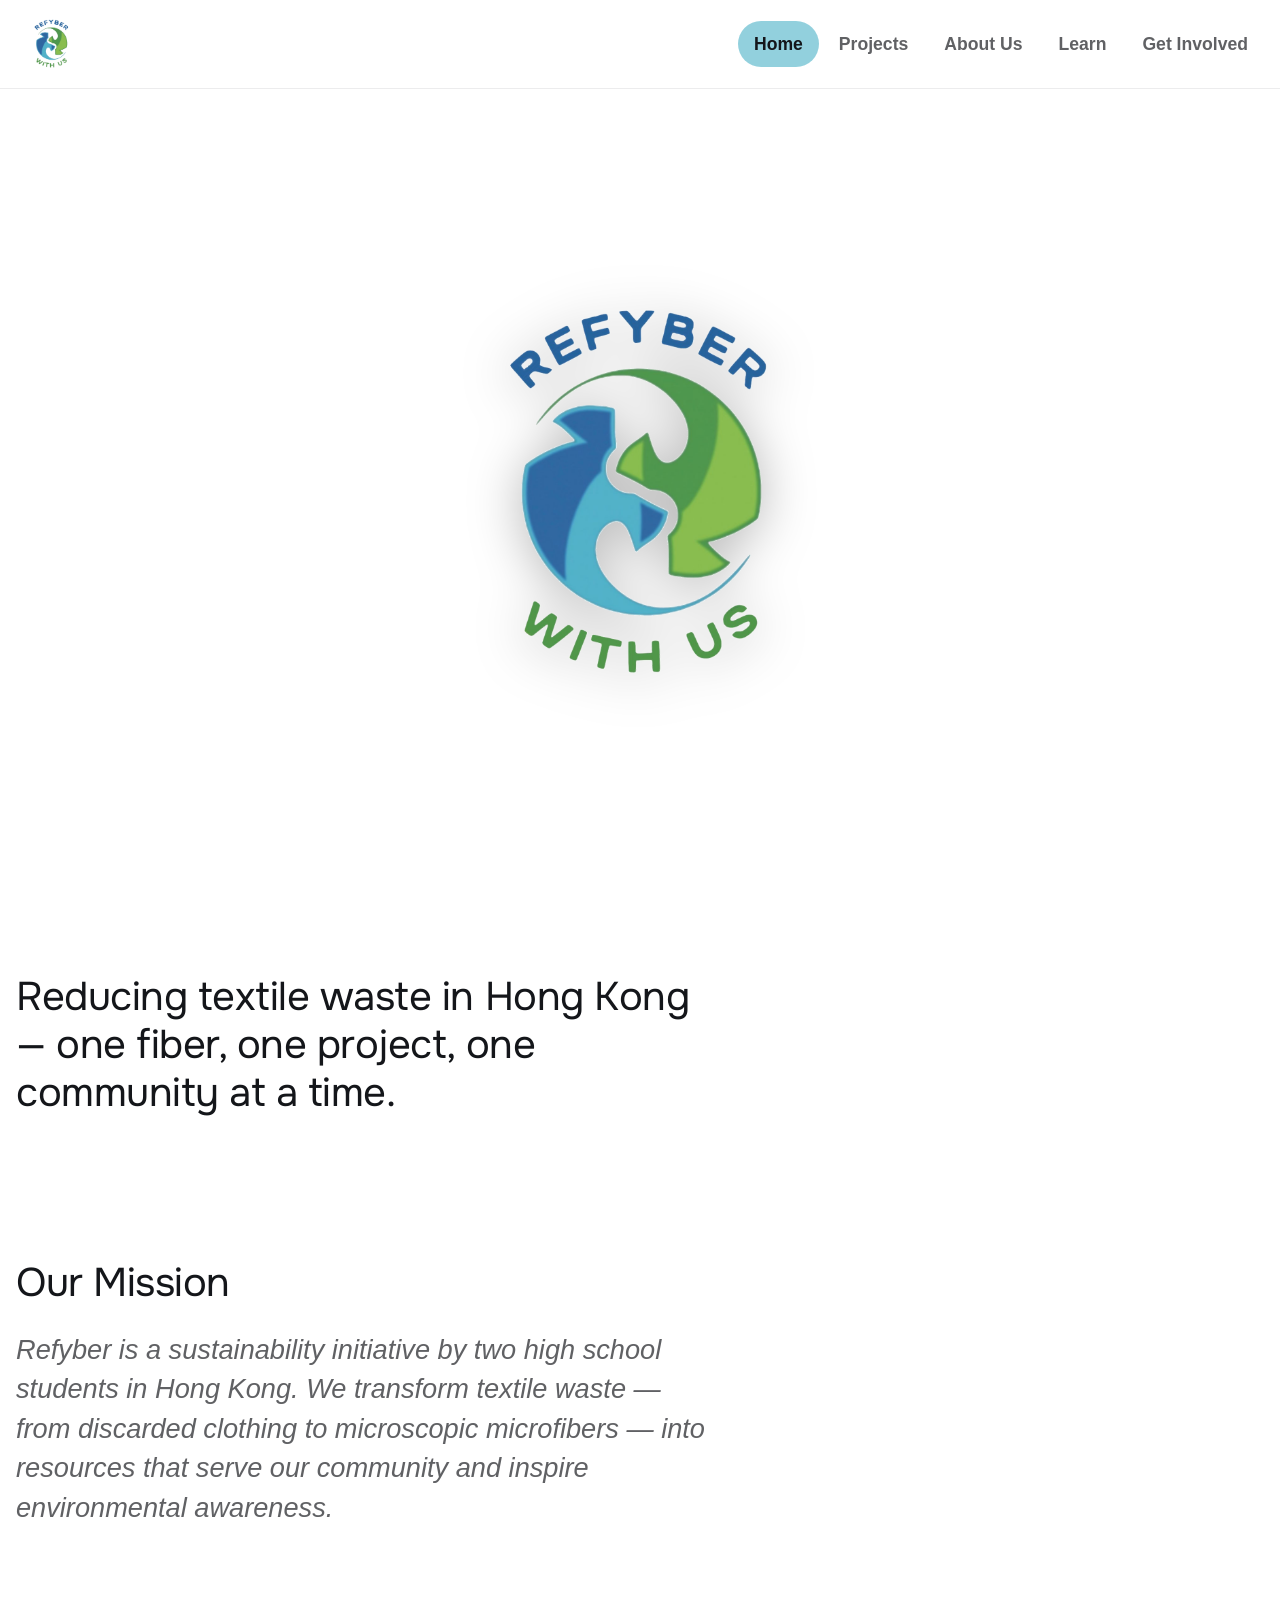
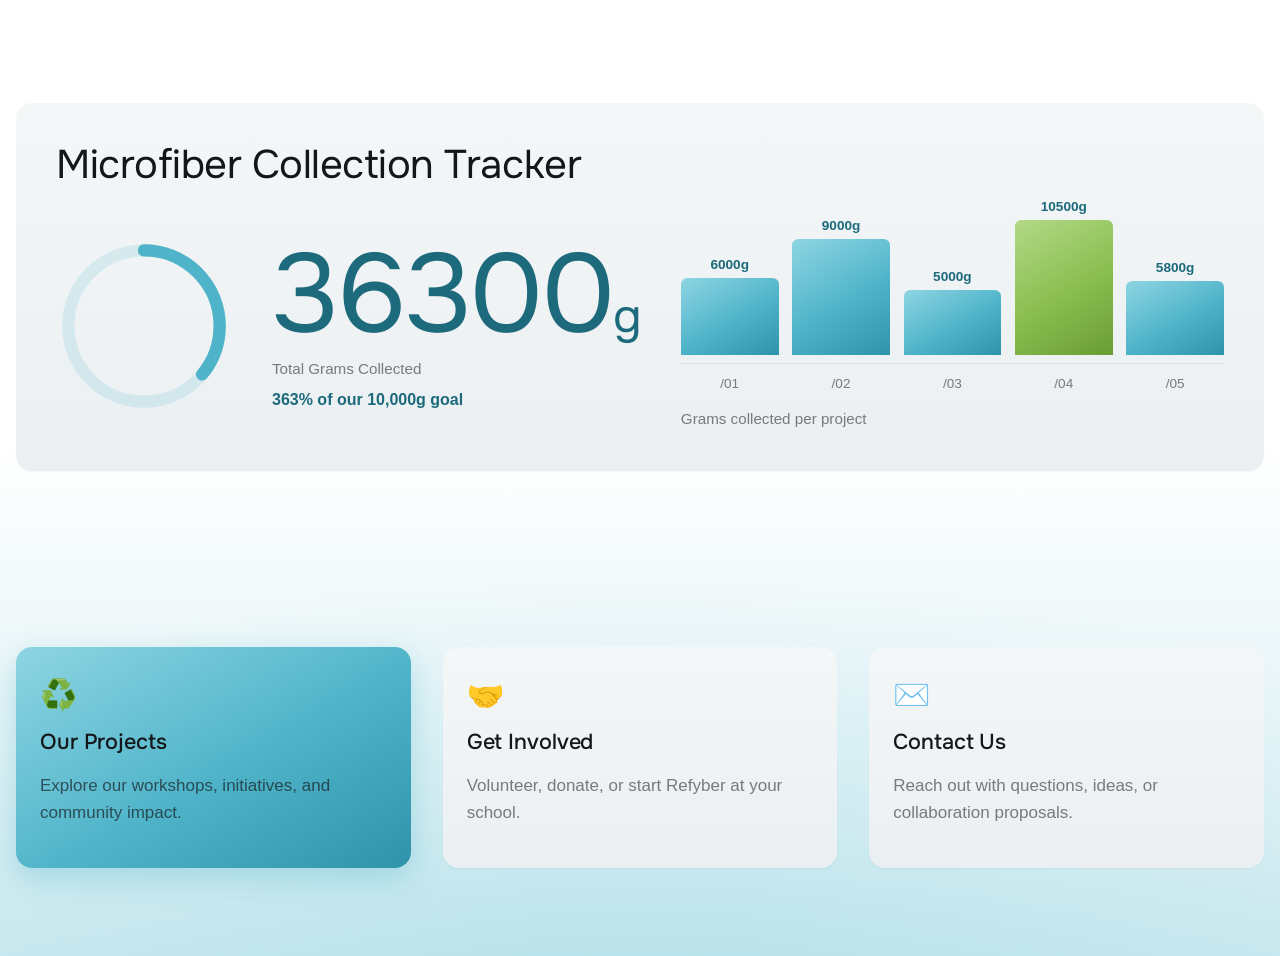
==== commit c691877c: "Update tracker visualization with new data" ====
--- a/index.html
+++ b/index.html
@@ -58,22 +58,22 @@
             <div class="tracker panel">
               <h2>Microfiber Collection Tracker</h2>
               <div class="tracker-viz">
-                <svg class="tracker-ring" viewBox="0 0 200 200" role="img" aria-label="3,600 grams of 10,000 gram goal collected">
+                <svg class="tracker-ring" viewBox="0 0 200 200" role="img" aria-label="36,300 grams collected, exceeding the 10,000 gram goal">
                   <circle class="ring-track" cx="100" cy="100" r="86" />
                   <circle class="ring-fill" cx="100" cy="100" r="86" />
                 </svg>
                 <div class="tracker-figure">
-                  <strong>3600<span class="unit">g</span></strong>
+                  <strong>36300<span class="unit">g</span></strong>
                   <span class="muted small">Total Grams Collected</span>
-                  <span class="tracker-goal">36% of our 10,000g goal</span>
+                  <span class="tracker-goal">363% of our 10,000g goal</span>
                 </div>
-                <div class="tracker-chart" role="img" aria-label="Grams collected per project: 600, 900, 475, 1,050, 575">
+                <div class="tracker-chart" role="img" aria-label="Grams collected per project: 6,000, 9,000, 5,000, 10,500, 5,800">
                   <div class="chart-bars">
-                    <span class="bar" style="--v:57%"><em>600g</em></span>
-                    <span class="bar" style="--v:86%"><em>900g</em></span>
-                    <span class="bar" style="--v:45%"><em>475g</em></span>
-                    <span class="bar bar-alt" style="--v:100%"><em>1050g</em></span>
-                    <span class="bar" style="--v:55%"><em>575g</em></span>
+                    <span class="bar" style="--v:57%"><em>6000g</em></span>
+                    <span class="bar" style="--v:86%"><em>9000g</em></span>
+                    <span class="bar" style="--v:48%"><em>5000g</em></span>
+                    <span class="bar bar-alt" style="--v:100%"><em>10500g</em></span>
+                    <span class="bar" style="--v:55%"><em>5800g</em></span>
                   </div>
                   <div class="chart-axis"><span>/01</span><span>/02</span><span>/03</span><span>/04</span><span>/05</span></div>
                   <span class="chart-caption muted small">Grams collected per project</span>
--- a/styles.css
+++ b/styles.css
@@ -824,9 +824,9 @@
 
 .ring-fill {
   stroke: var(--accent);
-  /* r=86 → circumference ≈ 540.4; 7.2% of goal filled */
+  /* r=86 → circumference ≈ 540.4; 36% of goal filled */
   stroke-dasharray: 540.4;
-  stroke-dashoffset: 501.5;
+  stroke-dashoffset: 345.9;
 }
 
 .tracker-figure {
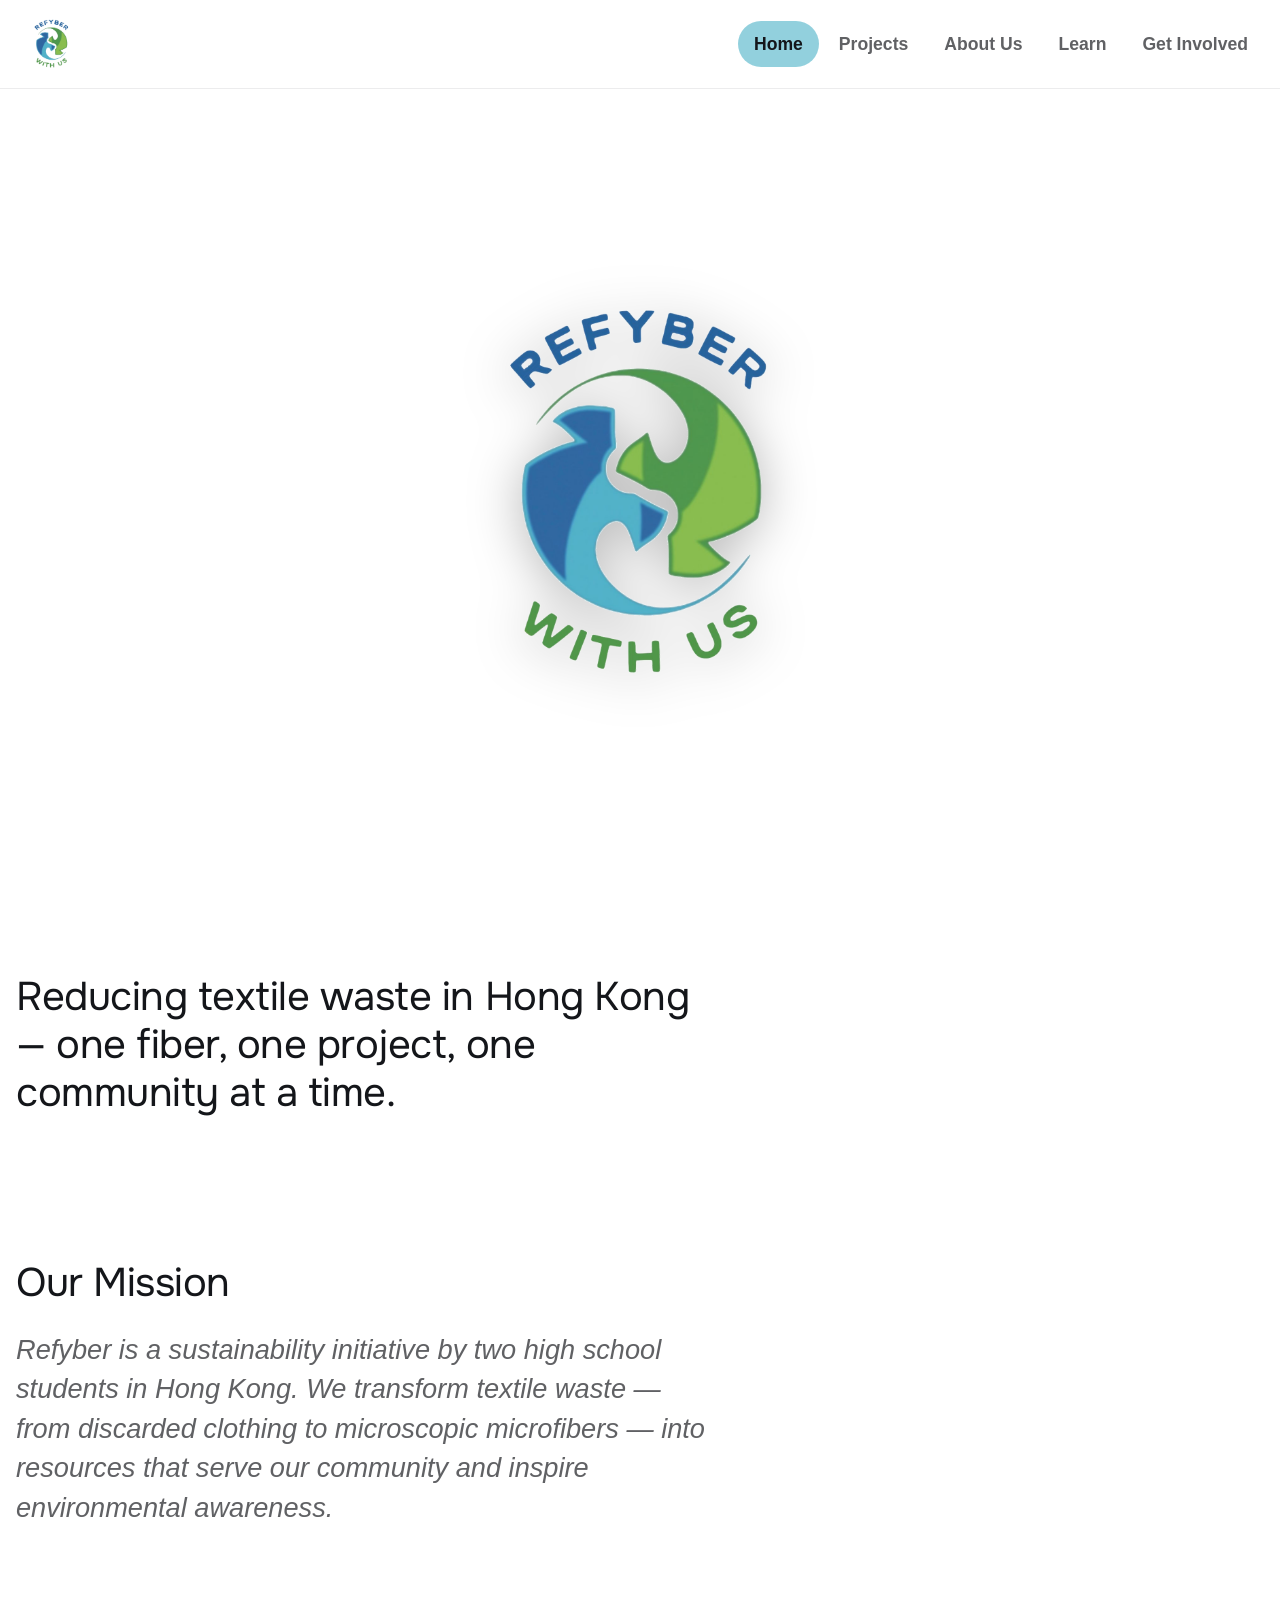
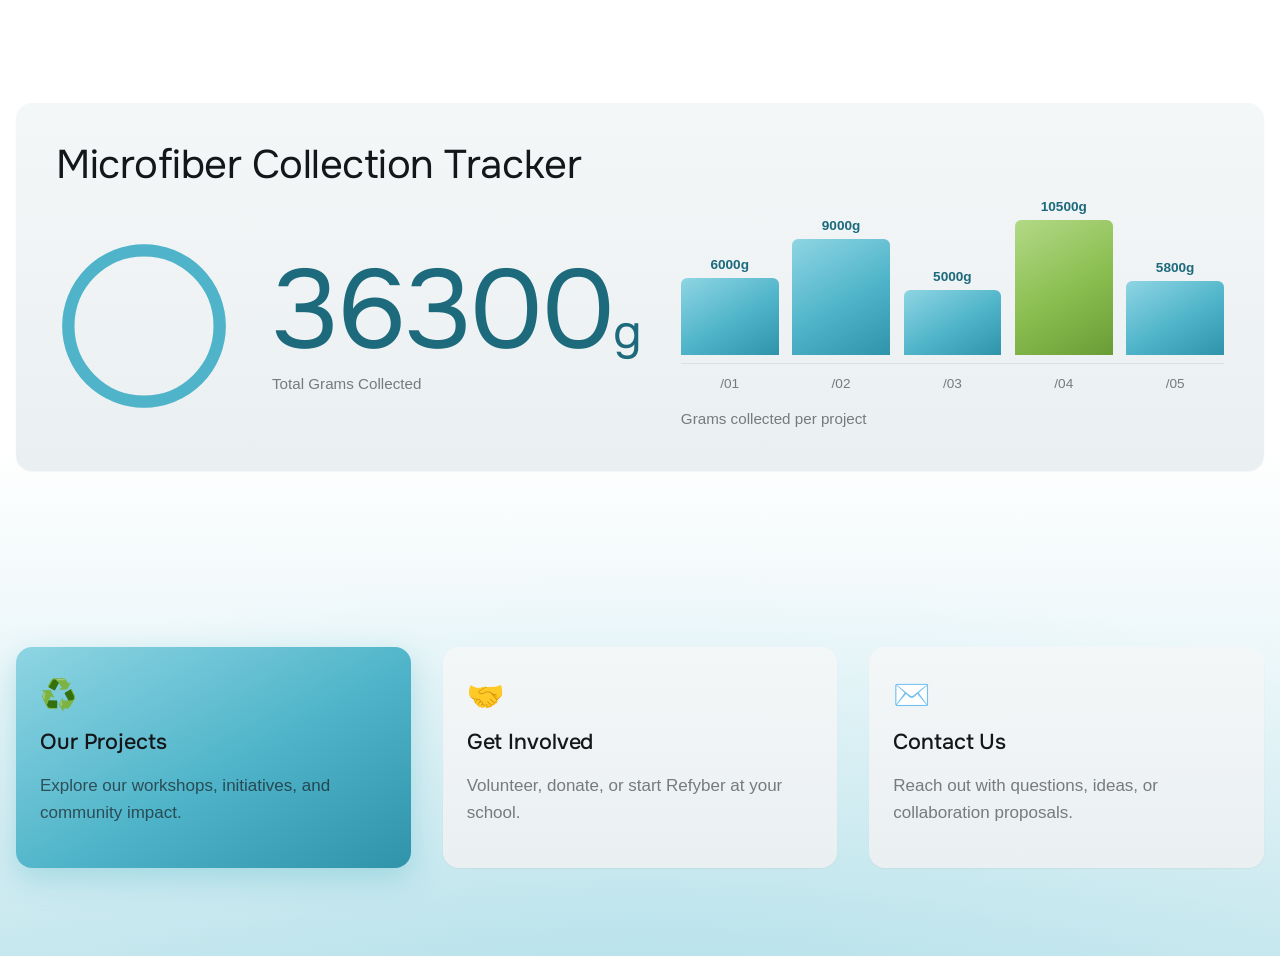
==== commit 55fe27b3: "Add files via upload" ====
--- a/index.html
+++ b/index.html
@@ -58,14 +58,13 @@
             <div class="tracker panel">
               <h2>Microfiber Collection Tracker</h2>
               <div class="tracker-viz">
-                <svg class="tracker-ring" viewBox="0 0 200 200" role="img" aria-label="36,300 grams collected, exceeding the 10,000 gram goal">
+                <svg class="tracker-ring" viewBox="0 0 200 200" role="img" aria-label="36,300 grams collected">
                   <circle class="ring-track" cx="100" cy="100" r="86" />
                   <circle class="ring-fill" cx="100" cy="100" r="86" />
                 </svg>
                 <div class="tracker-figure">
                   <strong>36300<span class="unit">g</span></strong>
                   <span class="muted small">Total Grams Collected</span>
-                  <span class="tracker-goal">363% of our 10,000g goal</span>
                 </div>
                 <div class="tracker-chart" role="img" aria-label="Grams collected per project: 6,000, 9,000, 5,000, 10,500, 5,800">
                   <div class="chart-bars">
--- a/styles.css
+++ b/styles.css
@@ -824,9 +824,8 @@
 
 .ring-fill {
   stroke: var(--accent);
-  /* r=86 → circumference ≈ 540.4; 36% of goal filled */
-  stroke-dasharray: 540.4;
-  stroke-dashoffset: 345.9;
+  /* Render the collection indicator as a solid full circle. */
+  stroke-dasharray: none;
 }
 
 .tracker-figure {
@@ -847,12 +846,6 @@
 .tracker-figure .unit {
   font-size: 0.42em;
   letter-spacing: 0;
-}
-
-.tracker-goal {
-  color: var(--accent-ink);
-  font-size: 1rem;
-  font-weight: 600;
 }
 
 /* Animated per-project bar chart, filling the empty right side of the tracker */
